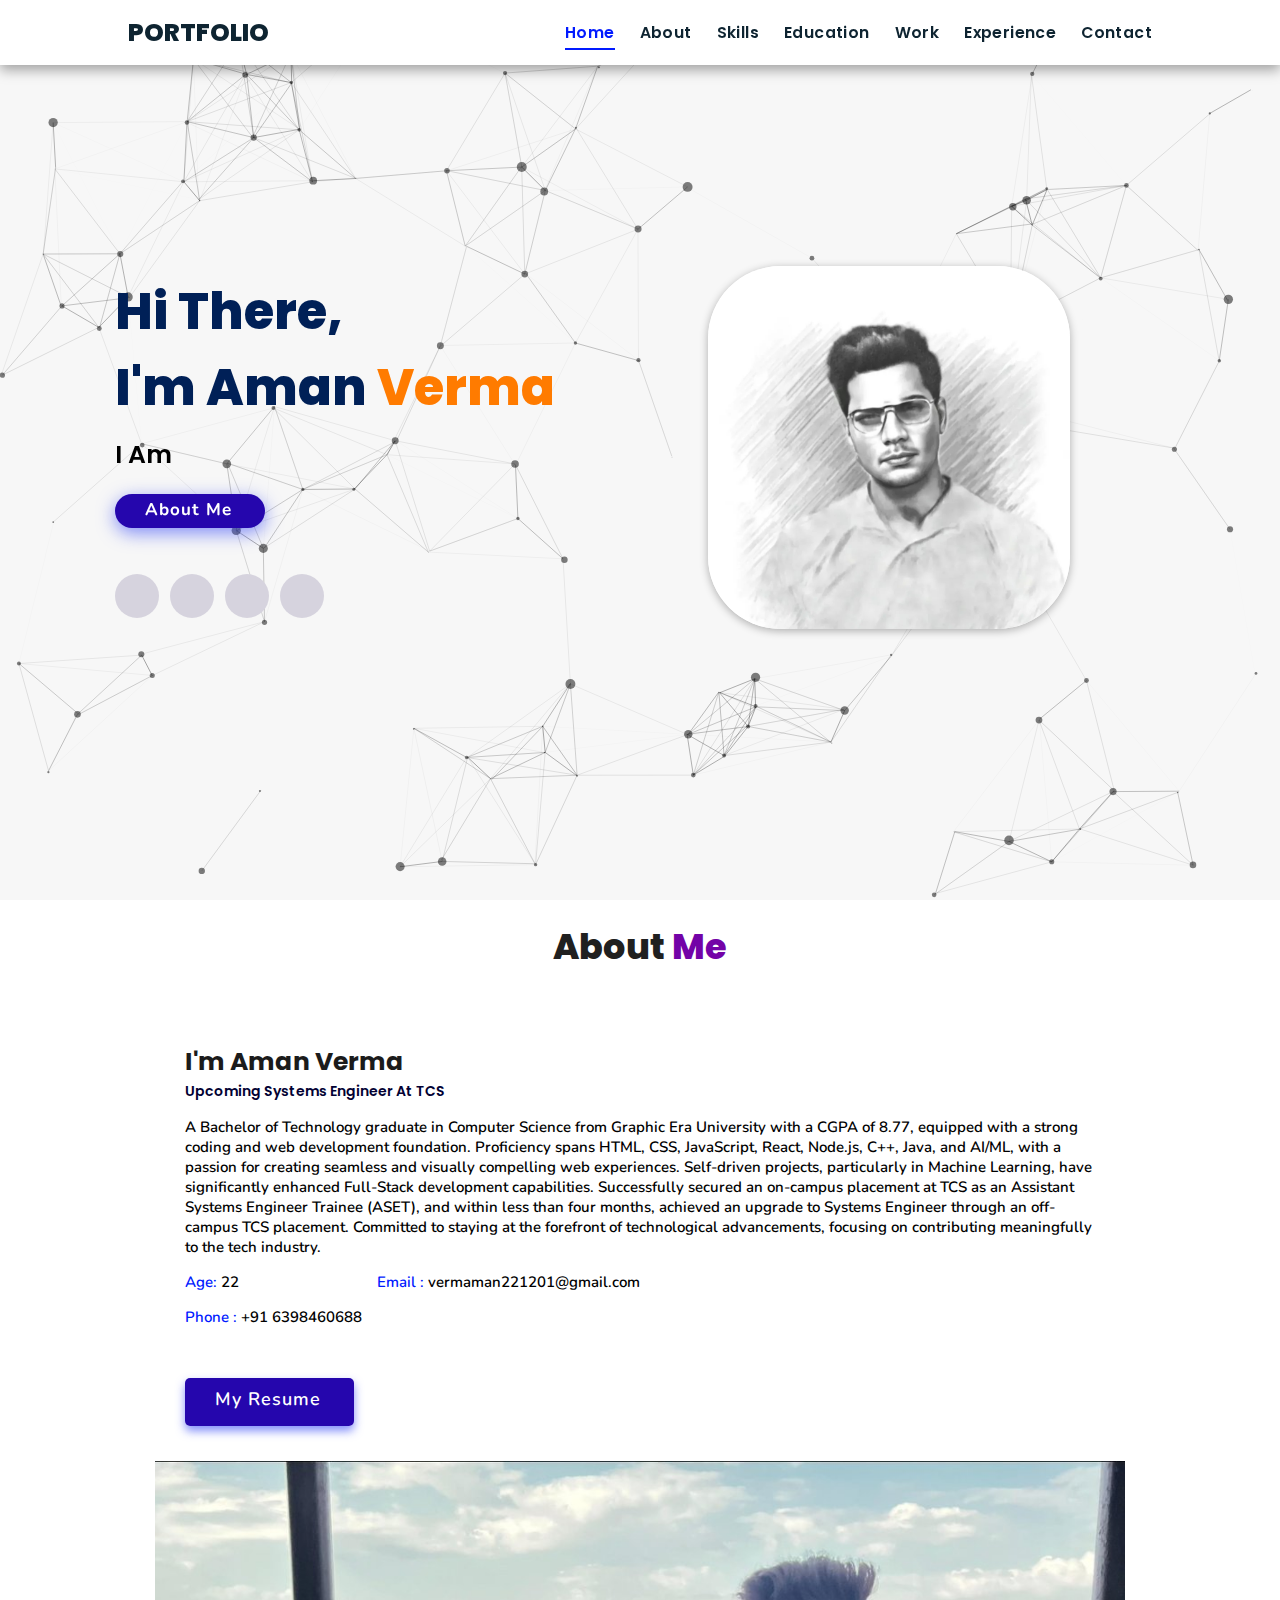
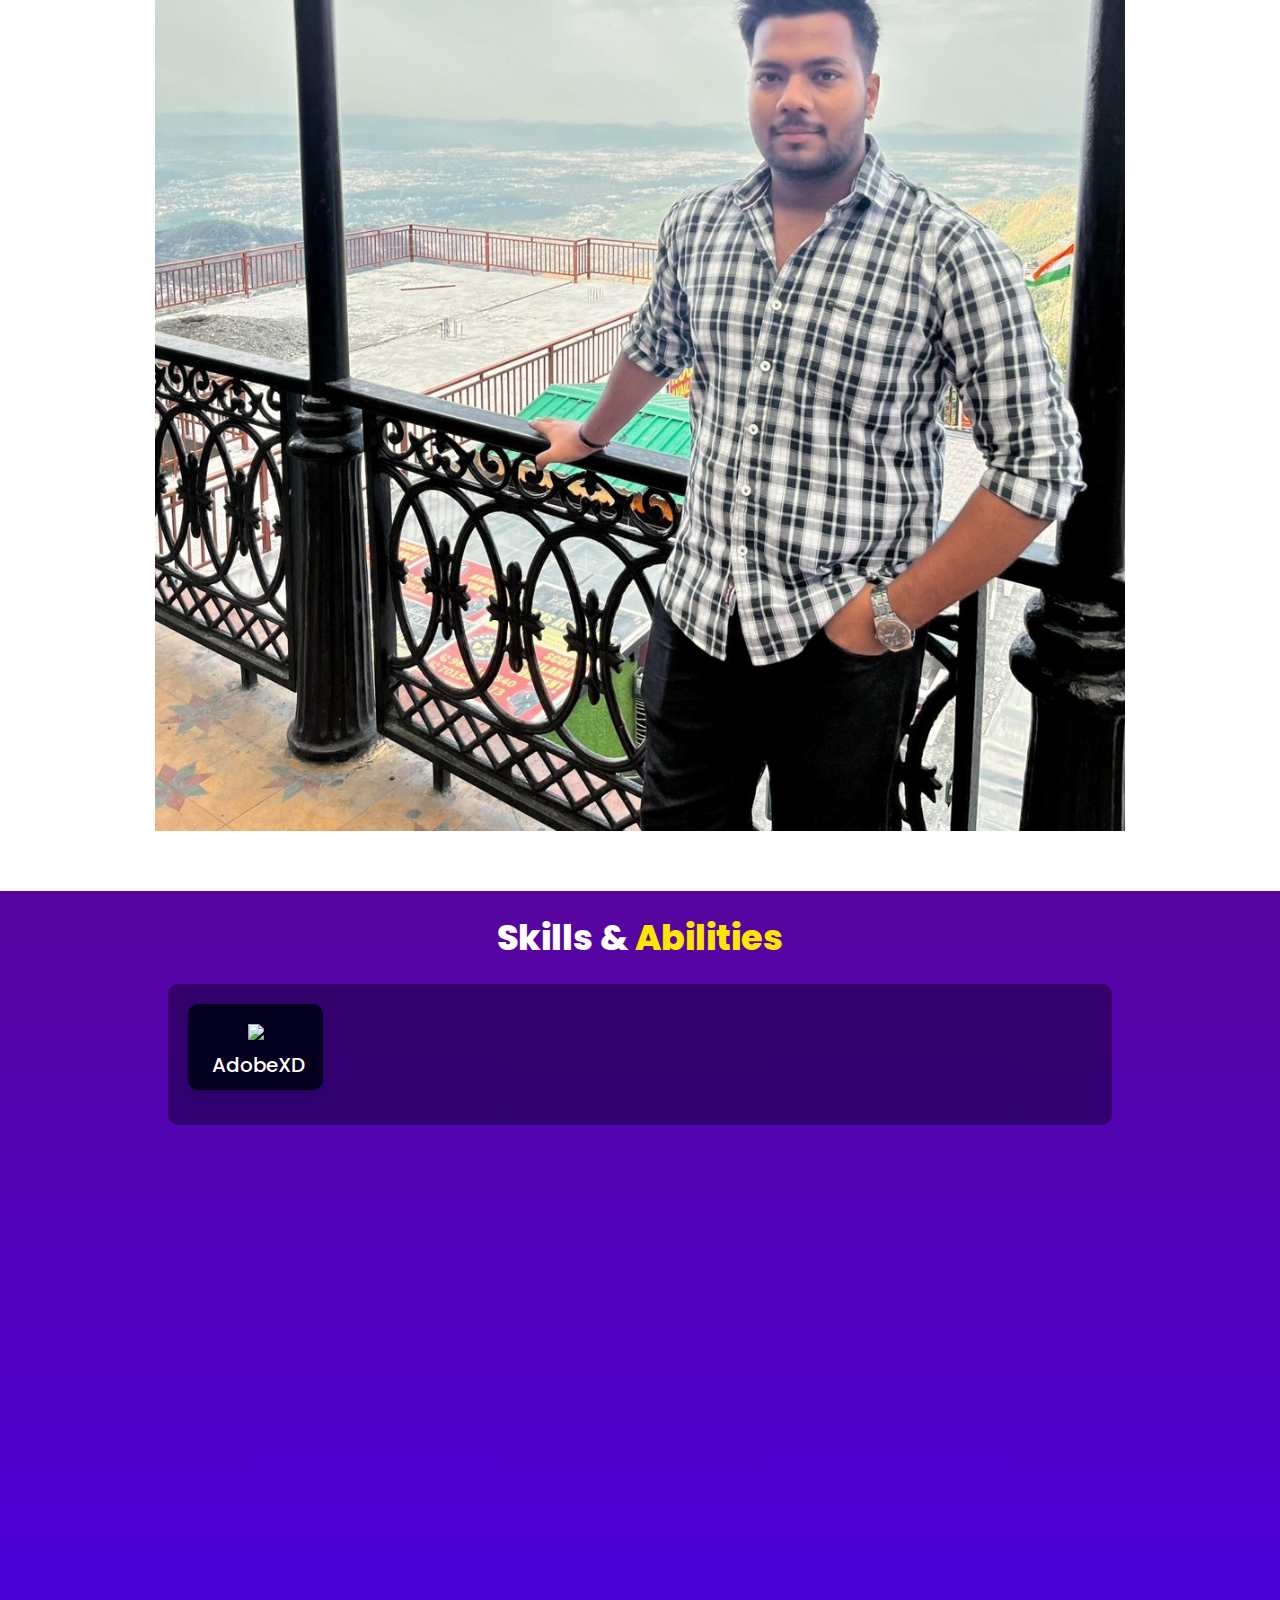
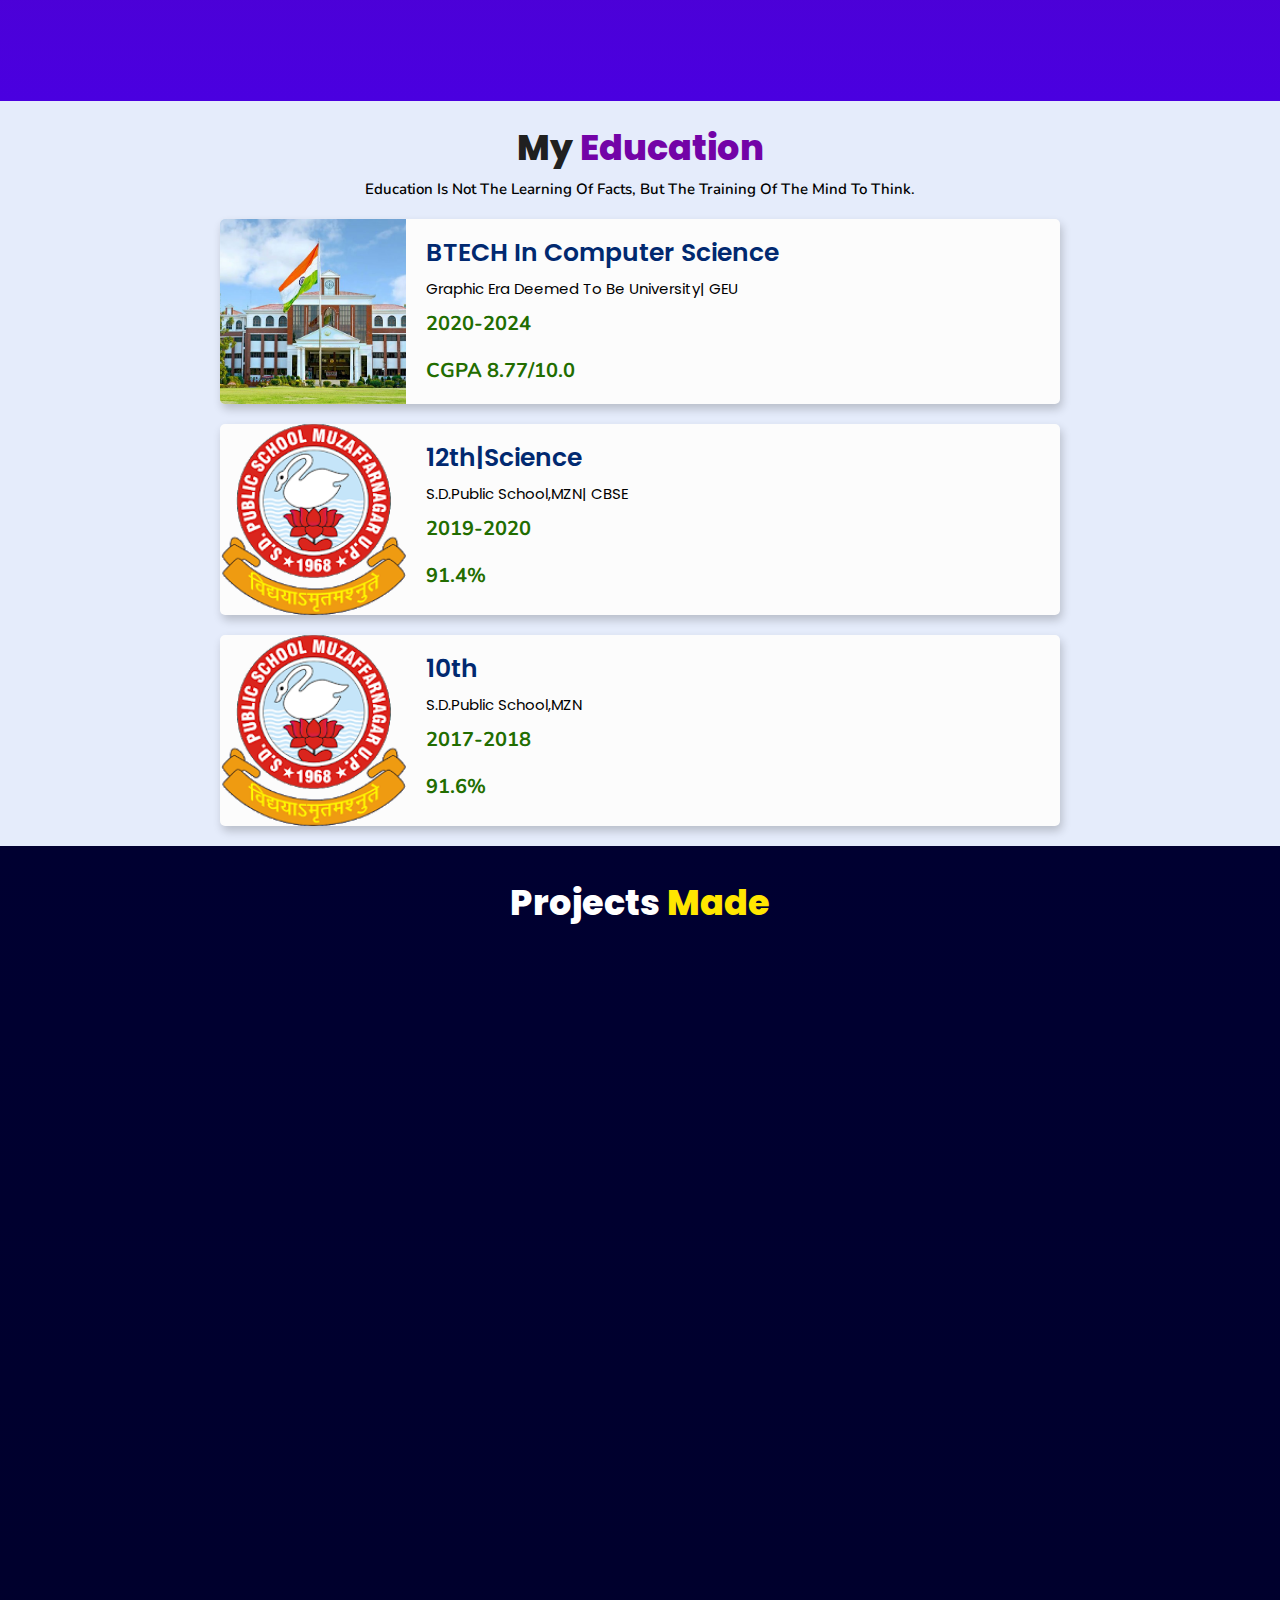
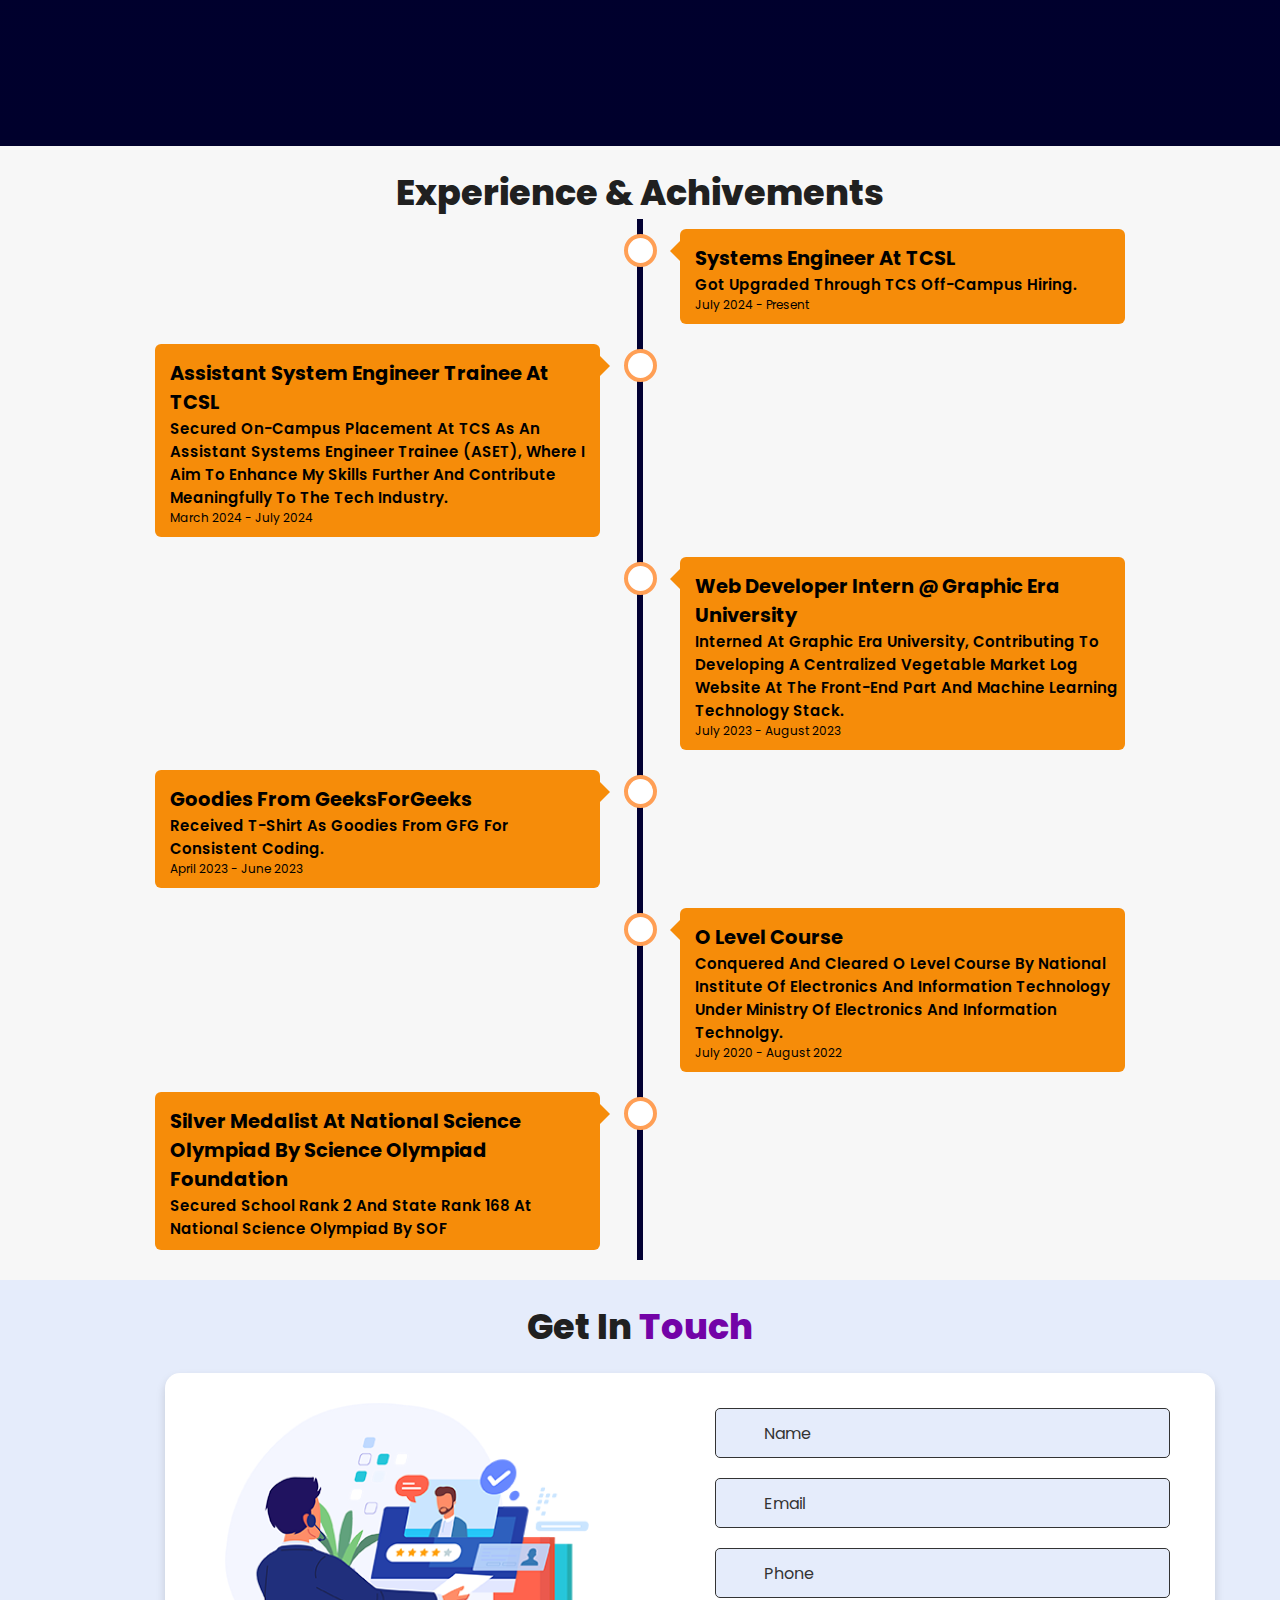
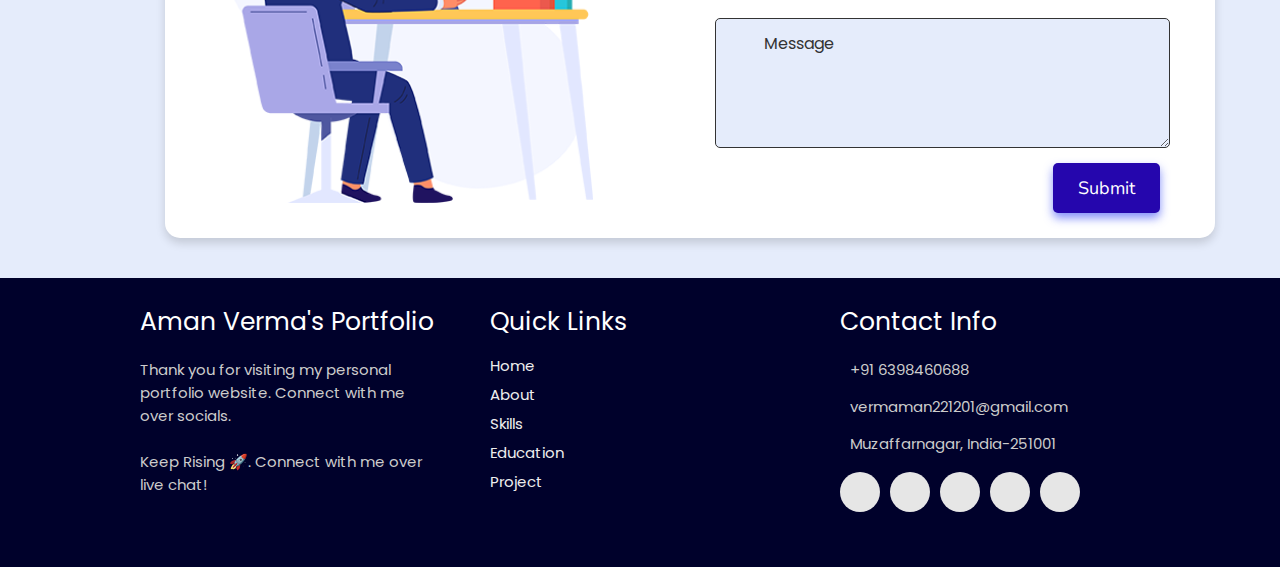
==== index.html @ c6207817 "first commit" ====
<!DOCTYPE html>
<html lang="en">
<head>
    <meta charset="UTF-8">
    <meta http-equiv="X-UA-Compatible" content="IE=edge">
    <meta name="viewport" content="width=device-width, initial-scale=1.0">
    <meta name="keywords" content="jigar sable, portfolio, jigar, full stack dev, personal portfolio lifecodes, portfolio design, portfolio website, personal portfolio" />
    <meta name="description" content="Welcome to Jigar's Portfolio. Full-Stack Web Developer and Android App Developer" />
    <!-- Custom CSS -->
    <link rel="stylesheet" href="./assets/css/style.css">
    <!-- Font Awesome -->
    <link rel="stylesheet" href="https://cdnjs.cloudflare.com/ajax/libs/font-awesome/5.15.3/css/all.min.css" integrity="sha512-iBBXm8fW90+nuLcSKlbmrPcLa0OT92xO1BIsZ+ywDWZCvqsWgccV3gFoRBv0z+8dLJgyAHIhR35VZc2oM/gI1w==" crossorigin="anonymous" referrerpolicy="no-referrer" />
    <!-- Favicon -->
    <link id='favicon' rel="shortcut icon" href="./assets/images/favicon.png" type="image/x-png">
    <title>Portfolio | Aman Verma</title>
</head>
<body oncontextmenu="return false">



<!-- navbar starts -->
<header>
  <a href="/" class="logo"><i class=""></i> PORTFOLIO</a>
        <div id="menu" class="fas fa-bars"></div>
        <nav class="navbar">
            <ul>
            <li><a class="active" href="#home">Home</a></li>
            <li><a href="#about">About</a></li>
            <li><a href="#skills">Skills</a></li>
            <li><a href="#education">Education</a></li>
            <li><a href="#Project">Work</a></li>
            <li><a href="#experience">Experience</a></li>
            <li><a href="#contact">Contact</a></li>
            </ul>
        </nav>
</header>
<!-- navbar ends -->


<!-- hero section starts -->
<section class="home" id="home">
    <div id="particles-js"></div>

    <div class="content">
    <h2>Hi There,<br/> I'm Aman <span>Verma</span></h2>
    <p>i am  <span class="typing-text"></span></p>
    <a href="#about" class="btn"><span>About Me</span>
      <i class="fas fa-arrow-circle-down"></i>
    </a>
    <div class="socials">
        <ul class="social-icons">
          <li><a class="linkedin" aria-label="LinkedIn" href="https://www.linkedin.com/in/aman-verma-17825523a/" target="_blank"><i class="fab fa-linkedin"></i></a></li> 
          <li><a class="github" aria-label="GitHub" href="https://github.com/AmanV221201" target="_blank"><i class="fab fa-github"></i></a></li>
         
          <li><a class="telegram" aria-label="Telegram" href="https://t.me/+916398460688" target="_blank"><i class="fab fa-telegram-plane"></i></a></li>
          <li><a class="instagram" aria-label="Instagram" href="https://www.instagram.com/amanverma8076/"><i class="fab fa-instagram" target="_blank"></i></a></li>
        
        </ul>
      </div>
    </div>
<div class="image">
    <img draggable="false" class="tilt" src="assets/images/403052161_1390320195192834_3886463109070967171_n.jpg" alt="">
</div>
</section>
<!-- hero section ends -->


<!-- about section starts -->
<!-- about section starts -->
<section class="about" id="about">
    <h2 class="heading"><i class="fas fa-user-alt"></i> About <span>Me</span></h2>
    
    <div class="row">
        <div class="content">
            <h3>I'm Aman Verma</h3>
            <span class="tag">Upcoming Systems Engineer at TCS</span>
            
            <p>A Bachelor of Technology graduate in Computer Science from Graphic Era University with a CGPA of 8.77, equipped with a strong coding and web development foundation. Proficiency spans HTML, CSS, JavaScript, React, Node.js, C++, Java, and AI/ML, with a passion for creating seamless and visually compelling web experiences. Self-driven projects, particularly in Machine Learning, have significantly enhanced Full-Stack development capabilities. Successfully secured an on-campus placement at TCS as an Assistant Systems Engineer Trainee (ASET), and within less than four months, achieved an upgrade to Systems Engineer through an off-campus TCS placement. Committed to staying at the forefront of technological advancements, focusing on contributing meaningfully to the tech industry.</p>
            
            <div class="box-container">
                <div class="box">
                    <p><span> age: </span> 22</p>
                    <p><span> phone : </span> +91 6398460688</p>
                </div>
                <div class="box">
                    <p><span> email : </span> vermaman221201@gmail.com</p>
                </div>
            </div>
            
            <div class="resumebtn">
                <a href="#" class="btn" onclick="resume()"><span> My Resume</span>
                    <i class="fas fa-chevron-right"></i>
                </a>
            </div>
        </div>
        
      <img draggable="false" class="tilt" src="assets/images/447951344_312601285232354_2157698462696629701_n.jpg" alt="" style="width: 100%; height: auto;">


<script>
  document.addEventListener('contextmenu', event => event.preventDefault());
</script>

    </div>
</section>
<!-- about section ends -->

<!-- about section ends -->

<!-- skills section starts -->
<section class="skills" id="skills">

    <h2 class="heading"><i class="fas fa-laptop-code"></i> Skills & <span>Abilities</span></h2>

    <div class="container">
          <div class="row" id="skillsContainer">

             <div class="bar">
              <div class="info">
                <img src="https://img.icons8.com/color/48/000000/adobe-xd.png"/> 
                <span>AdobeXD</span>
              </div>
            </div> 

      </div>
</div>
</section>
<!-- skills section ends -->


<!-- education section starts -->
<section class="education" id="education">

  <h1 class="heading"><i class="fas fa-graduation-cap"></i> My <span>Education</span></h1>

    <p class="qoute">Education is not the learning of facts, but the training of the mind to think.</p>

    <div class="box-container">

    <div class="box">
        <div class="image">
        <img draggable="false" src="./assets/images/educat/college.jpg" alt="">
        </div>
        <div class="content">
        <h3>BTECH in Computer Science</h3>
        <p>Graphic Era Deemed to be University| GEU</p>
        <h4>2020-2024</h4>
        <h4>CGPA 8.77/10.0</h4>
        </div>
    </div>

    <div class="box">
      <div class="image">
      <img draggable="false" src="./assets/images/school.png" alt="">
      </div>
      <div class="content">
      <h3>12th|Science</h3>
      <p>S.D.Public School,MZN| CBSE</p>
      <h4>2019-2020</h4>
      <h4>91.4%</h4>
      </div>
    </div>
    <div class="box">
      <div class="image">
      <img draggable="false" src="./assets/images/school.png" alt="">
      </div>
      <div class="content">
      <h3>10th</h3>
      <p>S.D.Public School,MZN</p>
      <h4>2017-2018</h4>
      <h4>91.6%</h4>
      </div>
    </div>

</div>
</section>
<!-- education section ends -->


<!-- work project section starts -->
<section class="Project" id="Project">

  <h2 class="heading"><i class="fas fa-laptop-code"></i> Projects <span>Made</span></h2>

  <div class="box-container">

    

</div>

<!-- <div class="viewall">
  <a href="/projects" class="btn"><span>View All</span>
    <i class="fas fa-arrow-right"></i>
</a>
</div> -->

</section>
<!-- work project section ends -->
<!----Experience Section starts-->
<section class="experience" id="experience">

  <h2 class="heading"><i class="fas fa-briefcase"></i> Experience & Achivements</h2>
  

  <div class="timeline">
<div class="container right">
        <div class="content">
          <div class="tag">
            <h2>Systems Engineer at TCSL</h2>
          </div>
          <div class="desc">
              <h3>Got Upgraded through TCS Off-campus hiring.
              </h3><p>July 2024 - Present</p>
          </div>
        </div>
      </div>
    

   <div class="container left">
        <div class="content">
          <div class="tag">
            <h2>Assistant System Engineer Trainee at TCSL</h2>
          </div>
          <div class="desc">
              <h3>Secured on-campus placement at TCS as an Assistant Systems Engineer Trainee (ASET), where I aim to enhance my skills further and contribute meaningfully to the tech industry.
              </h3><p>March 2024 - July 2024</p>
          </div>
        </div>
      </div>
      <div class="container right">
        <div class="content">
          <div class="tag">
            <h2>Web Developer Intern @ Graphic Era University</h2>
          </div>
          <div class="desc">
              <h3>Interned at Graphic Era University, contributing to developing a Centralized Vegetable Market Log
                website at the Front-end part and Machine Learning Technology stack.</h3>
              <p>July 2023 - August 2023</p>
          </div>
        </div>
      </div>
      <div class="container left">
        <div class="content">
          <div class="tag">
            <h2>Goodies from GeeksForGeeks</h2>
          </div>
          <div class="desc">
              <h3> Received T-shirt as goodies from GFG for consistent coding.
              </h3><p>April 2023 - June 2023</p>
          </div>
        </div>
      </div>
  <div class="container right">
        <div class="content">
          <div class="tag">
            <h2>O Level Course</h2>
          </div>
          <div class="desc">
              <h3>Conquered and cleared O Level course by National Institute of Electronics and Information Technology under Ministry of Electronics and information Technolgy.</h3>
              <p>July 2020 - August 2022</p>
          </div>
        </div>
      </div>
       <div class="container left">
        <div class="content">
          <div class="tag">
            <h2>Silver Medalist at National Science Olympiad by Science Olympiad Foundation</h2>
          </div>
          <div class="desc">
              <h3>Secured school rank 2 and state rank 168 at National Science Olympiad by SOF</h3>
          </div>
        </div>
      </div>
</div>
</section>
<!----------------Experience Section Ends------------>


<!-- contact section starts -->
<section class="contact" id="contact">
  
  <h2 class="heading"><i class="fas fa-headset"></i> Get in <span>Touch</span></h2>

  <div class="container">
    <div class="content">
      <div class="image-box">
        <img draggable="false" src="./assets/images/contact1.png" alt="">
      </div>
    <form id="contact-form" onsubmit="sendEmail();reset();return false;">
      
      <div class="form-group">
        <div class="field">
          <input type="text" name="name"id="name" placeholder="Name" required>
          <i class='fas fa-user'></i>
        </div>
        <div class="field">
          <input type="text" name="email" id="email" placeholder="Email" required>
          <i class='fas fa-envelope'></i>
        </div>
        <div class="field">
          <input type="text" name="phone"id="phone" placeholder="Phone">
          <i class='fas fa-phone-alt'></i>
        </div>
        <div class="message">
        <textarea placeholder="Message"id="message" name="message" required></textarea>
        <i class="fas fa-comment-dots"></i>
        </div>
        </div>
      <div class="button-area">
        <button type="submit">
          Submit <i class="fa fa-paper-plane"></i></button>
      </div>
    </form>
  </div>
  </div>
</section>
<!-- contact section ends -->


<!-- footer section starts -->
<section class="footer">

  <div class="box-container">

      <div class="box">
          <h3>Aman Verma's Portfolio</h3>
          <p>Thank you for visiting my personal portfolio website. Connect with me over socials. <br/> <br/> Keep Rising 🚀. Connect with me over live chat!</p>
      </div>

      <div class="box">
          <h3>quick links</h3>
          <a href="#home"><i class="fas fa-chevron-circle-right"></i> home</a>
          <a href="#about"><i class="fas fa-chevron-circle-right"></i> about</a>
          <a href="#skills"><i class="fas fa-chevron-circle-right"></i> skills</a>
          <a href="#education"><i class="fas fa-chevron-circle-right"></i> education</a>
          <a href="#Project"><i class="fas fa-chevron-circle-right"></i> Project</a>
          
      </div>

      <div class="box">
          <h3>contact info</h3>
          <p> <i class="fas fa-phone"></i>+91 6398460688</p>
          <p> <i class="fas fa-envelope"></i>vermaman221201@gmail.com</p>
          <p> <i class="fas fa-map-marked-alt"></i>Muzaffarnagar, India-251001</p>
          <div class="share">

              <a href="https://www.linkedin.com/in/aman-verma-17825523a/" class="fab fa-linkedin" aria-label="LinkedIn" target="_blank"></a>
              <a href="https://github.com/AmanV221201" class="fab fa-github" aria-label="GitHub" target="_blank"></a>
              <a href="mailto:vermaman221201@gmailcom" class="fas fa-envelope" aria-label="Mail" target="_blank"></a>
              <a href="https://www.instagram.com/amanverma8076/" class="fab fa-instagram" aria-label="instagram" target="_blank"></a>
              <a href="https://t.me/+916398460688" class="fab fa-telegram-plane" aria-label="Telegram" target="_blank"></a>
          </div>
      </div>
  </div>

 

</section>
<!-- footer section ends -->


<!-- scroll top btn -->
<a href="#home" aria-label="ScrollTop" class="fas fa-angle-up" id="scroll-top"></a>
<!-- scroll back to top -->


<!-- ==== ALL MAJOR JAVASCRIPT CDNS STARTS ==== -->
<!-- jquery cdn -->
<script src="https://cdnjs.cloudflare.com/ajax/libs/jquery/3.6.0/jquery.min.js" integrity="sha512-894YE6QWD5I59HgZOGReFYm4dnWc1Qt5NtvYSaNcOP+u1T9qYdvdihz0PPSiiqn/+/3e7Jo4EaG7TubfWGUrMQ==" crossorigin="anonymous" referrerpolicy="no-referrer"></script>

<!-- typed.js cdn -->
<script src="https://cdnjs.cloudflare.com/ajax/libs/typed.js/2.0.5/typed.min.js" integrity="sha512-1KbKusm/hAtkX5FScVR5G36wodIMnVd/aP04af06iyQTkD17szAMGNmxfNH+tEuFp3Og/P5G32L1qEC47CZbUQ==" crossorigin="anonymous" referrerpolicy="no-referrer"></script>

<!-- particle.js links -->
<script src="./assets/js/particles.min.js"></script>
<script src="./assets/js/app.js"></script>

<!-- vanilla tilt.js links -->
<script src="https://cdnjs.cloudflare.com/ajax/libs/vanilla-tilt/1.7.0/vanilla-tilt.min.js" integrity="sha512-SttpKhJqONuBVxbRcuH0wezjuX+BoFoli0yPsnrAADcHsQMW8rkR84ItFHGIkPvhnlRnE2FaifDOUw+EltbuHg==" crossorigin="anonymous" referrerpolicy="no-referrer"></script>

<!-- scroll reveal anim -->
<script src="https://unpkg.com/scrollreveal"></script>

<script
      type="text/javascript"
      src="https://cdn.jsdelivr.net/npm/emailjs-com@3/dist/email.min.js"
    ></script>

<!-- ==== ALL MAJOR JAVASCRIPT CDNS ENDS ==== -->

<script src="./assets/js/script.js"></script>
<script src="/assets/js/link.js"></script>
<script src="https://smtpjs.com/v3/smtp.js"></script>
<script>
 function sendEmail() {
    Email.send({
        
        From: document.getElementById("email").value,
        Subject: "New Contact form Enquiry",
        Body: "Name:" + document.getElementById("name").value + "<br> Email:" + document.getElementById("email").value + "<br> Phone:" + document.getElementById("phone").value + "<br> Message:" + document.getElementById("message").value
    }).then(
        message => alert("Email sent successfully: " + message)
    ).catch(
        error => alert("An error occurred: " + error)
    );
}

</script>

</body>
</html>
---- assets/css/style.css ----
@import url("https://fonts.googleapis.com/css2?family=Poppins:wght@400;600;700&display=swap");
@import url("https://fonts.googleapis.com/css2?family=Nunito:ital,wght@0,300;0,400;0,600;0,700;1,300;1,400&display=swap");

* {
  margin: 0;
  padding: 0;
  box-sizing: border-box;
  text-decoration: none;
  outline: none;
  border: none;
  text-transform: capitalize;
  transition: all 0.2s linear;
}
html {
  font-size: 62.5%;
  overflow-x: hidden;
  scroll-behavior: smooth;
}
body {
  background: #f7f7f7;
  font-family: "Poppins", sans-serif;
}

*::selection {
  background: #2b3dda;
  color: #fff;
}

html {
  font-size: 62.5%;
  overflow-x: hidden;
}
html::-webkit-scrollbar {
  width: 0.8rem;
}
html::-webkit-scrollbar-track {
  background: rgb(235, 202, 245);
}
html::-webkit-scrollbar-thumb {
  background: #420177;
}

/* pre loader start */
.loader-container {
  position: fixed;
  top: 0;
  left: 0;
  z-index: 10000;
  background: #e6eff1;
  display: flex;
  align-items: center;
  justify-content: center;
  height: 100%;
  width: 100%;
}
.loader-container.fade-out {
  top: -120%;
}
/* pre loader end */

/* navbar starts */
header {
  position: fixed;
  top: 0;
  left: 0;
  right: 0;
  z-index: 1000;
  display: flex;
  align-items: center;
  justify-content: space-between;
  padding: 1.7rem 10%;
  height: 6.5rem;
  background-color: #fff;
  box-shadow: rgba(0, 0, 0, 0.35) 0px 5px 12px;
}
section {
  min-height: 100vh;
  padding: 2rem 9%;
}
.heading {
  font-size: 3.5rem;
  color: rgb(32, 32, 32);
  font-weight: 800;
  text-align: center;
}
.heading span {
  color: rgb(115, 3, 167);
}
header .logo {
  font-size: 2.5rem;
  font-weight: 800;
  text-decoration: none;
  color: #0e2431;
}
header .logo i {
  font-size: 2.2rem;
}
header .logo:hover {
  color: #3391ee;
}
header .navbar ul {
  list-style: none;
  display: flex;
  justify-content: center;
  align-items: center;
}
header .navbar li {
  margin-left: 2.5rem;
}
header .navbar ul li a {
  font-size: 1.57rem;
  color: #0e2431;
  font-weight: 600;
  text-decoration: none;
  letter-spacing: 0.04rem;
  transition: 0.2s;
}
header .navbar ul li a.active,
header .navbar ul li a:hover {
  color: #011aff;
  border-bottom: 0.2rem solid #011aff;
  padding: 0.5rem 0;
}
/* navbar ends */

/* hamburger icon starts*/
#menu {
  font-size: 3rem;
  cursor: pointer;
  color: rgb(24, 2, 63);
  display: none;
}
@media (max-width: 768px) {
  #menu {
    display: block;
  }
  header .navbar {
    position: fixed;
    top: 6.5rem;
    right: -120%;
    width: 75%;
    height: 100%;
    text-align: left;
    align-items: flex-start;
    background-color: #0e0f31;
  }
  header .navbar ul {
    flex-flow: column;
    padding: 1rem;
  }
  header .navbar ul li {
    text-align: center;
    width: 100%;
    margin: 1rem 0;
    border-radius: 0.5rem;
    width: 26rem;
  }
  header .navbar ul li a {
    display: block;
    padding: 1rem;
    text-align: left;
    color: #fff;
    font-size: 2rem;
  }
  header .navbar ul li a.active,
  header .navbar ul li a:hover {
    padding: 1rem;
    color: #fff;
    border-radius: 0.5rem;
    border-bottom: 0.5rem solid #011aff;
  }
  .fa-times {
    transform: rotate(180deg);
  }
  header .navbar.nav-toggle {
    right: 0;
  }
}
/* hamburger icon ends */

/* hero section starts*/
.home {
  position: relative;
  display: flex;
  flex-wrap: wrap;
  gap: 1.5rem;
  min-height: 100vh;
  align-items: center;
}
.home #particles-js {
  position: absolute;
  top: 0;
  left: 0;
  height: 100%;
  width: 100%;
}
.home::before {
  content: "";
  position: absolute;
  top: 0;
  left: 0;
  height: 100%;
  width: 100%;
}
.home .content {
  flex: 1 1 40rem;
  padding-top: 1rem;
  z-index: 1;
}
.home .image {
  flex: 1 1 40rem;
  z-index: 1;
}
.home .image img {
  width: 70%;
  margin-left: 6rem;
  border-radius: 20%;
  box-shadow: 0 2px 8px rgba(0, 0, 0, 0.3);
  cursor: pointer;
}
.home .image img:hover {
  box-shadow: 0 5px 15px rgba(0, 0, 0, 0.5);
}
.home .content h2 {
  font-size: 5rem;
  font-weight: 800;
  color: #002057;
}
.home .content h2 span {
  font-size: 5rem;
  font-weight: 800;
  color: #ff7b00;
}
.home .content p {
  font-size: 2.5rem;
  color: #000;
  font-weight: 600;
  padding: 1rem 0;
}
.home .content p span {
  font-size: 2.5rem;
  color: rgb(148, 8, 8);
  font-weight: 600;
  padding: 1rem 0;
}
.home .btn {
  margin-top: 1rem;
  position: absolute;
  line-height: 0;
  padding: 1.6rem 3rem;
  border-radius: 4em;
  transition: 0.5s;
  color: #fff;
  background: #2506ad;
  box-shadow: 0px 5px 18px rgba(48, 68, 247, 0.6);
  font-family: "Nunito", sans-serif;
}
.home .btn span {
  font-weight: 700;
  font-size: 1.7rem;
  letter-spacing: 0.1rem;
}
.home .btn i {
  margin-left: 0.3rem;
  font-size: 1.5rem;
  transition: 0.3s;
}
.home .btn:hover {
  background: #1a047e;
}
.home .btn:hover i {
  transform: translateX(5px);
}
/* social icons start */
.socials {
  position: relative;
  margin-top: 9rem;
}
.socials .social-icons {
  padding-left: 0;
  margin-bottom: 0;
  list-style: none;
}
.socials .social-icons li {
  display: inline-block;
  margin-bottom: 14px;
}
.social-icons a {
  font-size: 2rem;
  display: inline-block;
  line-height: 44px;
  color: #020246;
  background-color: #d6d3de;
  width: 44px;
  height: 44px;
  text-align: center;
  margin-right: 8px;
  border-radius: 100%;
  -webkit-transition: all 0.2s linear;
  -o-transition: all 0.2s linear;
  transition: all 0.2s linear;
}
.social-icons a:active,
.social-icons a:focus,
.social-icons a:hover {
  color: #fff;
  background-color: #0685da;
}
.social-icons a.github:hover {
  background-color: #0e0e0e;
}
.social-icons a.twitter:hover {
  background-color: #00aced;
}
.social-icons a.linkedin:hover {
  background-color: #007bb6;
}
.social-icons a.dev:hover {
  background-color: #070707;
}
.social-icons a.instagram:hover {
  background-color: #170687;
}
/* social icons end */

/* hero media queries starts*/
@media (max-width: 450px) {
  .home .btn {
    margin: 4rem 0;
  }
  .socials {
    margin-top: 12rem;
  }
  .home .image img {
    margin-top: -12rem;
  }
  .home .content p {
    font-size: 2.2rem;
  }
  .home .content p span {
    font-size: 2.2rem;
  }
}
/* hero media queries ends*/
/* hero section end */

/* about section starts */
.about {
  background: rgb(255, 255, 255);
}
.about .row {
  display: flex;
  flex-direction: row;
  gap: 2rem;
  flex-wrap: wrap;
  padding: 4rem;
}
.about .row .image {
  text-align: center;
  flex: 1 1 35rem;
}
.about .row .image img {
  margin: 4rem;
  width: 30rem;
  height: auto;
  border-radius: 5%;
  box-shadow: 0 5px 10px rgba(0, 0, 0, 0.6);
  mix-blend-mode: luminosity;
  transition: 0.3s;
  cursor: pointer;
}
.about .row .image img:hover {
  mix-blend-mode: normal;
}
.about .row .content {
  flex: 1 1 45rem;
  padding: 3rem;
}
.about .row .content h3 {
  color: rgb(27, 27, 27);
  font-size: 2.5rem;
}
.about .row .content .tag {
  font-size: 1.4rem;
  color: #020133;
  font-weight: 600;
  margin-top: 1rem;
}
.about .row .content p {
  font-size: 1.5rem;
  margin-top: 1.5rem;
  font-family: "Nunito";
  font-weight: 600;
  text-transform: none;
}
.about .row .content .box-container {
  display: flex;
  flex-wrap: wrap;
  gap: 1.5rem;
  font-family: "Nunito";
  font-weight: 600;
}
.about .row .content .box-container .box p {
  text-transform: none;
}
.about .row .content .box-container .box p span {
  color: #011aff;
}
.resumebtn {
  margin-top: 6rem;
}
.resumebtn .btn {
  padding: 1.7rem 3rem;
  border-radius: 0.5em;
  transition: 0.3s;
  color: #fff;
  background: #2506ad;
  box-shadow: 0px 5px 10px rgba(48, 68, 247, 0.6);
  font-family: "Nunito", sans-serif;
}
.resumebtn .btn span {
  font-weight: 600;
  font-size: 1.8rem;
  letter-spacing: 0.1rem;
}
.resumebtn .btn i {
  margin-left: 0.3rem;
  font-size: 1.2rem;
  transition: 0.3s;
}
.resumebtn .btn:hover {
  background: #1a047e;
}
.resumebtn .btn:hover i {
  transform: translateX(5px);
}
/* about media queries starts*/
@media screen and (max-width: 600px) {
  .about .row .image {
    margin-top: 2rem;
  }
  .about .row .image img {
    margin: 0 auto;
    width: 80%;
    mix-blend-mode: normal;
  }
  .about .row {
    padding: 0.5rem;
    margin-bottom: 7rem;
  }
  .about .row .content {
    padding: 1rem;
  }
  .about .row .content .box-container {
    gap: 0;
  }
}
/* about media queries ends*/
/* about section ends */

/* skills section starts */
.skills {
  min-height: 90vh;
  background: linear-gradient(to bottom, #57059e, #4a00e0);
}
.skills h2 {
  color: #fff;
}
.skills .heading span {
  color: rgb(255, 230, 0);
}
.skills .container {
  background: rgba(0, 0, 22, 0.4);
  color: #fff;
  border-radius: 1rem;
  padding: 2rem;
  width: 90%;
  margin: auto;
  margin-top: 2rem;
}
.skills .container .row {
  display: grid;
  grid-template-columns: repeat(6, 1fr);
  flex-wrap: wrap;
  gap: 1.8rem;
}
.skills .container .bar {
  margin-bottom: 15px;
  padding: 10px;
  border-radius: 1rem;
  box-shadow: 0 4px 10px rgba(0, 0, 0, 0.2);
  background: rgba(0, 0, 22, 0.9);
  transition: 0.2s;
}
.skills .container .bar:hover {
  box-shadow: 0 8px 10px rgba(0, 2, 68, 0.8) !important;
  background-color: rgba(0, 0, 0, 0.9) !important;
}
.skills .container .bar .info {
  display: flex;
  flex-direction: column;
  align-items: center;
  gap: 1rem;
  margin-top: 1rem;
}
.skills .container .bar .info i {
  font-size: 4rem;
}
.skills .container .bar .info span {
  font-size: 2rem;
  font-weight: 500;
  font-family: "Poppins";
  margin-left: 0.5rem;
}
/* skills media queries starts*/
@media screen and (max-width: 600px) {
  .skills .container {
    padding: 0;
    margin: 0;
  }
  .skills .container .row {
    grid-template-columns: repeat(2, 1fr);
    margin: 1rem;
    padding: 2rem 0.2rem 2rem 0.2rem;
    gap: 1rem;
  }
  .skills .container {
    margin-top: 5px;
    width: 100%;
  }
}
/* skills media queries ends*/
/* skills section ends */

/* education section starts */
.education {
  background: #e5ecfb;
  min-height: 80vh;
}
.education .qoute {
  font-size: 1.5rem;
  text-align: center;
  font-family: "Nunito", sans-serif;
  font-weight: 600;
  margin-top: 0.5rem;
}
.education .box-container {
  display: flex;
  flex-wrap: wrap;
  justify-content: center;
  align-items: center;
  flex-direction: column;
}
.education .box-container .box {
  display: flex;
  flex-direction: row;
  width: 80%;
  border-radius: 0.5rem;
  box-shadow: 0.2rem 0.5rem 1rem rgba(0, 0, 0, 0.2);
  text-align: center;
  position: relative;
  margin-top: 2rem;
  overflow: hidden;
  transition: 0.3s;
  background: rgb(252, 252, 252);
}
.education .box-container .box:hover {
  transform: scale(1.03);
  box-shadow: 1rem 0.5rem 1.2rem rgba(0, 0, 0, 0.3);
}
.education .box-container .box .image {
  flex: 1 1 20rem;
  width: 100%;
}
.education .box-container .box img {
  object-fit: cover;
  position: relative;
  width: 100%;
  height: 100%;
}
.education .box-container .box .content {
  position: relative;
  display: flex;
  flex-direction: column;
  padding: 1rem;
  flex-wrap: wrap;
  flex: 1 1 70rem;
}
.education .box-container .box .content h3 {
  font-size: 2.5rem;
  color: #012970;
  padding: 0.5rem 0;
  font-weight: 600;
  text-align: left;
  margin-left: 1rem;
}
.education .box-container .box .content p {
  font-size: 1.5rem;
  margin-left: 1rem;
  text-align: left;
}
.education h4 {
  font-size: 2rem;
  color: rgb(34, 109, 0);
  text-align: left;
  margin: 1rem;
  font-family: "Nunito", sans-serif;
  font-weight: 700;
}

/* education media queries starts*/
@media screen and (max-width: 600px) {
  .education .box-container .box {
    flex-direction: column;
    width: 100%;
  }
  .education .box-container .box .image {
    width: 100%;
    height: 25rem;
  }
  .education .box-container .box img {
    width: 100%;
  }
  .education .box-container .box .content {
    position: relative;
    display: flex;
    flex-direction: column;
    padding: 1rem;
    flex-wrap: wrap;
    flex: 0;
  }
  .education .btns {
    margin-top: 2rem;
    margin-left: 1rem;
    margin-right: 1rem;
    flex-wrap: wrap;
  }
}
/* education media queries ends*/
/* education section ends */

/* work section starts */
.Project {
  /* background: #010124; */
  background: linear-gradient(to bottom, #000031, #00002c);
}
.Project h2 {
  color: #fff;
  padding: 1rem;
}
.Project .heading span {
  color: rgb(255, 230, 0);
}
.Project .box-container {
  display: flex;
  flex-wrap: wrap;
  gap: 1.5rem;
  margin: 2rem;
}
.Project .box-container .box {
  flex: 1 1 30rem;
  border-radius: 0.5rem;
  box-shadow: 0 0.5rem 1rem rgba(0, 0, 0, 0.1);
  position: relative;
  overflow: hidden;
  height: 30rem;
}
.Project .box-container .box img {
  height: 100%;
  width: 100%;
  object-fit: cover;
}
.Project .box-container .box .content {
  height: 100%;
  width: 100%;
  position: absolute;
  top: 85%;
  left: 0;
  background: rgba(255, 255, 255, 0.9);
  display: flex;
  flex-direction: column;
}
.Project .box-container .box .content .tag {
  display: flex;
  flex-direction: row;
  justify-content: space-between;
  align-items: center;
  height: 4.5rem;
  width: 100%;
  padding-left: 1rem;
  background: #ffd900;
}
.Project .box-container .box .content .tag h3 {
  font-size: 2rem;
}
.Project .box-container .box:hover .content {
  top: 25%;
}
.Project .desc {
  margin: 2rem;
  display: flex;
  flex-direction: column;
  justify-content: center;
}
.Project .desc p {
  font-size: 1.5rem;
}
.Project .desc .btns {
  display: flex;
  justify-content: space-between;
  width: 100%;
  margin-top: 2rem;
}
.Project .desc .btns .btn {
  line-height: 0;
  display: inline;
  padding: 1.5rem 2.5rem;
  border-radius: 0.5rem;
  font-size: 1.5rem;
  color: #fff;
  background: rgb(12, 12, 12);
  margin-right: 2rem;
}
.Project .desc .btns .btn:hover {
  background: #310ae0f5;
}
.Project .viewall {
  display: flex;
  justify-content: center;
}
.Project .viewall .btn {
  position: relative;
  line-height: 0;
  padding: 1.6rem 3rem;
  border-radius: 0.5em;
  transition: 0.5s;
  color: rgb(255, 255, 255);
  font-weight: 700;
  border: 2px solid #fff;
  box-shadow: 0px 5px 10px rgba(65, 84, 241, 0.4);
  text-align: center;
}
.Project .viewall .btn span {
  font-weight: 600;
  font-size: 1.7rem;
  font-family: "Nunito", sans-serif;
}
.Project .viewall .btn i {
  margin-left: 0.3rem;
  font-size: 1.5rem;
  transition: 0.3s;
}
.Project .viewall .btn:hover {
  background: #fff;
  color: #000;
}
.Project .viewall .btn:hover i {
  transform: translateX(5px);
}
/* work section ends */


/* experience media queries ends */
/* experience section ends */

/* contact section starts */
.contact {
  background: #e5ecfb;
  min-height: 60vh;
}
.contact .container {
  max-width: 1050px;
  width: 100%;
  background: #fff;
  border-radius: 1.5rem;
  margin: 2rem 5rem;
  box-shadow: 0 5px 10px rgba(0, 0, 0, 0.15);
}
.contact .container .content {
  display: flex;
  align-items: center;
  justify-content: space-between;
  padding: 2.5rem 2rem;
}
.contact .content .image-box {
  max-width: 60%;
  margin-left: 4rem;
}
.contact .content .image-box img {
  width: 100%;
  height: 40rem;
  position: relative;
}
.contact .content form {
  width: 45%;
  margin-right: 3.5rem;
}
form .form-group {
  display: flex;
  flex-direction: column;
  justify-content: center;
}
.form-group .field {
  height: 50px;
  display: flex;
  position: relative;
  margin: 1rem;
  width: 100%;
}
form i {
  position: absolute;
  top: 50%;
  left: 18px;
  color: rgb(51, 51, 51);
  font-size: 17px;
  pointer-events: none;
  transform: translateY(-50%);
}
form .field input,
form .message textarea {
  width: 100%;
  height: 100%;
  outline: none;
  padding: 0 16px 0 48px;
  font-size: 16px;
  font-family: "Poppins", sans-serif;
  border-radius: 5px;
  border: 1px solid rgb(51, 51, 51);
  background: #e5ecfb;
}
.field input::placeholder,
.message textarea::placeholder {
  color: rgb(51, 51, 51);
}
.field input:focus,
.message textarea:focus {
  padding-left: 47px;
  border: 2px solid rgb(115, 3, 167);
}
.field input:focus ~ i,
.message textarea:focus ~ i {
  color: rgb(115, 3, 167);
}
form .message {
  position: relative;
  margin: 1rem;
  width: 100%;
}
form .message i {
  top: 25px;
  font-size: 20px;
  left: 15px;
}
form .message textarea {
  min-height: 130px;
  max-height: 230px;
  max-width: 100%;
  min-width: 100%;
  padding: 12px 20px 0 48px;
}
form .message textarea::-webkit-scrollbar {
  width: 0px;
}
form .button-area {
  display: flex;
  float: right;
  flex-direction: row-reverse;
}
.button-area button {
  color: #fff;
  border: none;
  outline: none;
  font-size: 1.8rem;
  cursor: pointer;
  border-radius: 5px;
  padding: 13px 25px;
  background: #2506ad;
  box-shadow: 0px 5px 10px rgba(48, 68, 247, 0.6);
  transition: 0.3s ease;
  font-family: "Nunito", sans-serif;
}
.button-area button:hover {
  background: #421cecf5;
}
.button-area span {
  font-size: 17px;
  padding: 1rem;
  display: none;
}
.button-area button i {
  position: relative;
  top: 6px;
  left: 2px;
  font-size: 1.5rem;
  transition: 0.3s;
  color: #fff;
}
.button-area button:hover i {
  left: 8px;
}
/* contact section media queries starts */
@media (max-width: 900px) {
  .contact {
    min-height: 70vh;
  }
  .contact .container {
    margin: 3rem 0 2rem 0;
  }
  .contact .container .content {
    padding: 18px 12px;
  }
  .contact .content .image-box {
    display: none;
  }
  .contact .content form {
    width: 100%;
    margin-right: 2rem;
  }
}
/* contact section media queries ends */
/* contact section ends */
/* experience section starts */
.experience .timeline {
  position: relative;
  max-width: 1200px;
  margin: 0 auto;
}
.experience .timeline::after {
  content: "";
  position: absolute;
  width: 6px;
  background: #020133;
  top: 0;
  bottom: 0;
  left: 50%;
  margin-left: -3px;
  z-index: -2;
}
.experience .container {
  padding: 10px 40px;
  position: relative;
  background-color: inherit;
  width: 50%;
}
/*circles on timeline*/
.experience .container::after {
  content: "\f0b1";
  position: absolute;
  width: 25px;
  height: 25px;
  right: -17px;
  background-color: rgb(255, 255, 255);
  border: 4px solid #ff9f55;
  top: 15px;
  border-radius: 50%;
  z-index: 100;
  font-size: 1.89rem;
  text-align: center;
  font-weight: 600;
  color: #02094b;
  font-family: "Font Awesome\ 5 Free";
}
.experience .left {
  left: 0;
}
.experience .right {
  left: 50%;
}
/* arrows pointing right */
.experience .left::before {
  content: " ";
  height: 0;
  position: absolute;
  top: 22px;
  width: 0;
  z-index: 1;
  right: 30px;
  border: medium solid #f68c09;
  border-width: 10px 0 10px 10px;
  border-color: transparent transparent transparent #f68c09;
}
/* arrows pointing left  */
.experience .right::before {
  content: " ";
  height: 0;
  position: absolute;
  top: 22px;
  width: 0;
  z-index: 1;
  left: 30px;
  border: medium solid #f68c09;
  border-width: 10px 10px 10px 0;
  border-color: transparent #f68c09 transparent transparent;
}
.experience .right::after {
  left: -16px;
}
.experience .content {
  background-color: #f68c09;
  position: relative;
  border-radius: 6px;
}
.experience .content .tag {
  font-size: 1.3rem;
  padding-top: 1.5rem;
  padding-left: 1.5rem;
}
.experience .content .desc {
  margin-left: 1.5rem;
  padding-bottom: 1rem;
}
.experience .content .desc h3 {
  font-size: 1.5rem;
  font-weight: 600;
}
.experience .content .desc p {
  font-size: 1.2rem;
}
/* view all button */
.morebtn {
  display: flex;
  justify-content: center;
}
.morebtn .btn {
  position: relative;
  line-height: 0;
  padding: 1.6rem 3rem;
  border-radius: 0.5em;
  transition: 0.5s;
  color: #fff;
  background: #2506ad;
  box-shadow: 0px 5px 10px rgba(48, 68, 247, 0.6);
  text-align: center;
}
.morebtn .btn span {
  font-weight: 600;
  font-size: 1.7rem;
  font-family: "Nunito", sans-serif;
}
.morebtn .btn i {
  margin-left: 0.3rem;
  font-size: 1.5rem;
  transition: 0.3s;
}
.morebtn .btn:hover {
  background: #1a047e;
}
.morebtn .btn:hover i {
  transform: translateX(5px);
}

/* Media queries - Responsive timeline on screens less than 600px wide */
@media screen and (max-width: 600px) {
  .experience {
    min-height: 80vh;
  }
  .experience .timeline {
    margin-top: 2rem;
  }
  .experience .timeline::after {
    left: 31px;
  }
  .experience .container {
    width: 100%;
    padding-left: 8rem;
    padding-right: 2rem;
  }
  .experience .container::after {
    font-size: 2.2rem;
  }
  .experience .container::before {
    left: 61px;
    border: medium solid #f68c09;
    border-width: 10px 10px 10px 0;
    border-color: transparent #f68c09 transparent transparent;
  }
  .experience .left::after {
    left: 15px;
  }
  .experience .right::after {
    left: 15px;
  }
  .experience .right {
    left: 0%;
  }
  .morebtn {
    margin-top: 3rem;
  }
}
/* experience media queries ends */
/*experence section ends*/

/* footer section starts */
.footer {
  min-height: auto;
  padding-top: 0;
  background: rgb(0, 1, 43);
}
.footer .box-container {
  display: flex;
  justify-content: center;
  flex-wrap: wrap;
}
.footer .box-container .box {
  flex: 1 1 25rem;
  margin: 2.5rem;
}
.footer .box-container .box h3 {
  font-size: 2.5rem;
  color: #fff;
  padding-bottom: 1rem;
  font-weight: normal;
}
.footer .box-container .box p {
  font-size: 1.5rem;
  color: #ccc;
  padding: 0.7rem 0;
  text-transform: none;
}
.footer .box-container .box p i {
  padding-right: 1rem;
  color: #ffae00;
}
.footer .box-container .box a {
  font-size: 1.5rem;
  color: rgb(238, 238, 238);
  padding: 0.3rem 0;
  display: block;
}
.footer .box-container .box a:hover {
  color: #ffae00;
}
.footer .box-container .box .share {
  display: flex;
  flex-wrap: wrap;
  padding: 1rem 0;
}
.footer .box-container .box .share a {
  height: 4rem;
  width: 4rem;
  padding: 1rem;
  text-align: center;
  border-radius: 5rem;
  font-size: 1.7rem;
  margin-right: 1rem;
  transition: 0.2s;
  background: rgb(230, 230, 230);
  color: #02094b;
  border: none;
}
.footer .box-container .box .share a:hover {
  background: transparent;
  transform: scale(0.98);
  border: 0.1rem solid rgb(180, 178, 178);
  color: #ffae00;
}
.footer .credit {
  padding: 1rem 0 0 0;
  text-align: center;
  font-size: 1.5rem;
  font-family: "Nunito", sans-serif;
  font-weight: 600;
  color: #fff;
  border-top: 0.1rem solid #fff3;
}
.footer .credit a {
  color: #ffae00;
}
.footer .fa {
  color: #e90606;
  margin: 0 0.3rem;
  font-size: 1.5rem;
  animation: pound 0.35s infinite alternate;
}
@-webkit-keyframes pound {
  to {
    transform: scale(1.1);
  }
}
@keyframes pound {
  to {
    transform: scale(1.1);
  }
}
@media (max-width: 450px) {
  .footer .box-container .box {
    margin: 1.5rem;
  }
  .footer .box-container .box p {
    padding: 0.7rem;
  }
  .footer .box-container .box .share a {
    padding: 1.2rem;
  }
}
/* footer section ends */

/* common media queries starts*/
@media (max-width: 450px) {
  html {
    font-size: 55%;
  }
  body {
    padding-right: 0;
  }
  section {
    padding: 2rem;
  }
}
/* common media queries ends*/

/* scroll top starts */
#scroll-top {
  position: fixed;
  top: -140%;
  right: 2rem;
  padding: 1rem 1.5rem;
  font-size: 2rem;
  background: #ffae00;
  color: rgb(13, 0, 44);
  border-radius: 50%;
  transition: 1s linear;
  z-index: 1000;
}
#scroll-top.active {
  top: calc(100% - 12rem);
}
     @media (max-width: 600px) {
            .video-container {
                width: 100%;
                padding-bottom: 75%; /* 4:3 Aspect Ratio */
            }
        }
        @media (min-width: 601px) {
            .video-container {
                width: 560px;
                height: 315px;
                padding-bottom: 0;
            }
        }
/* scroll top ends */
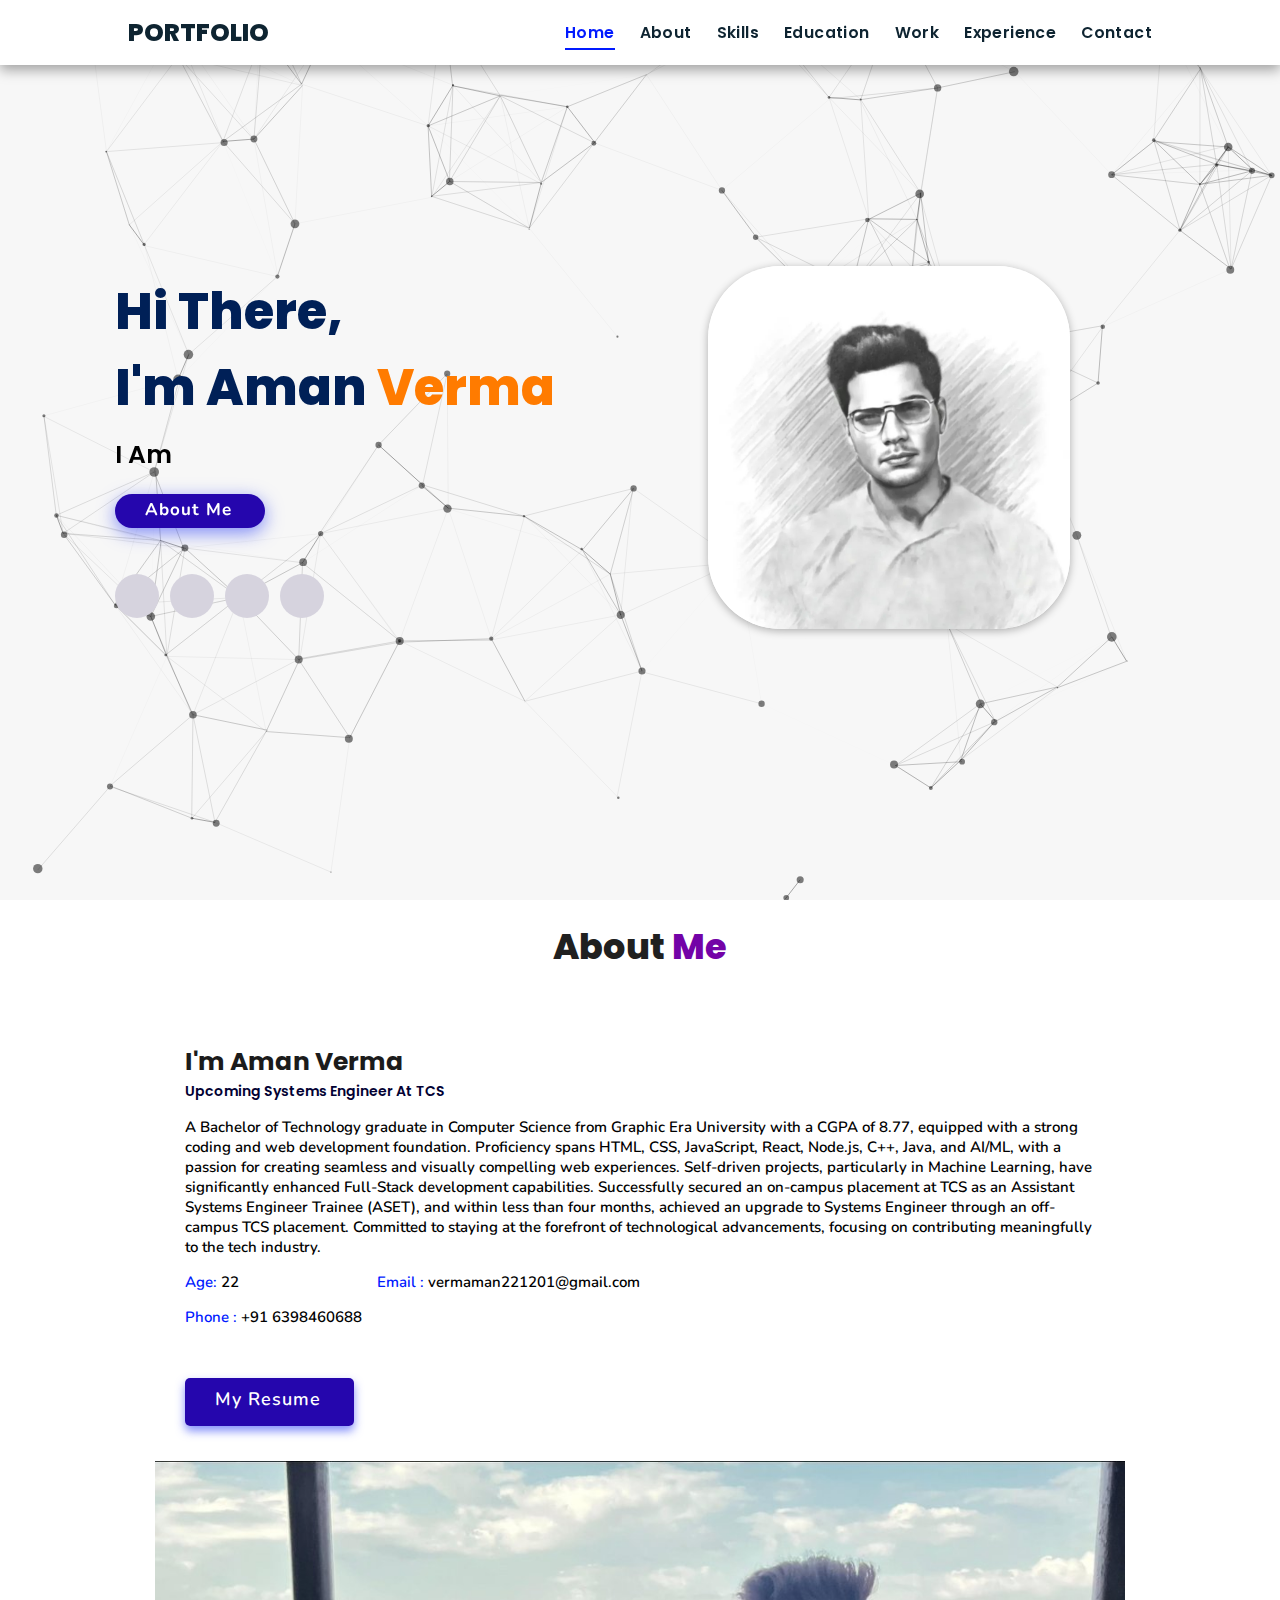
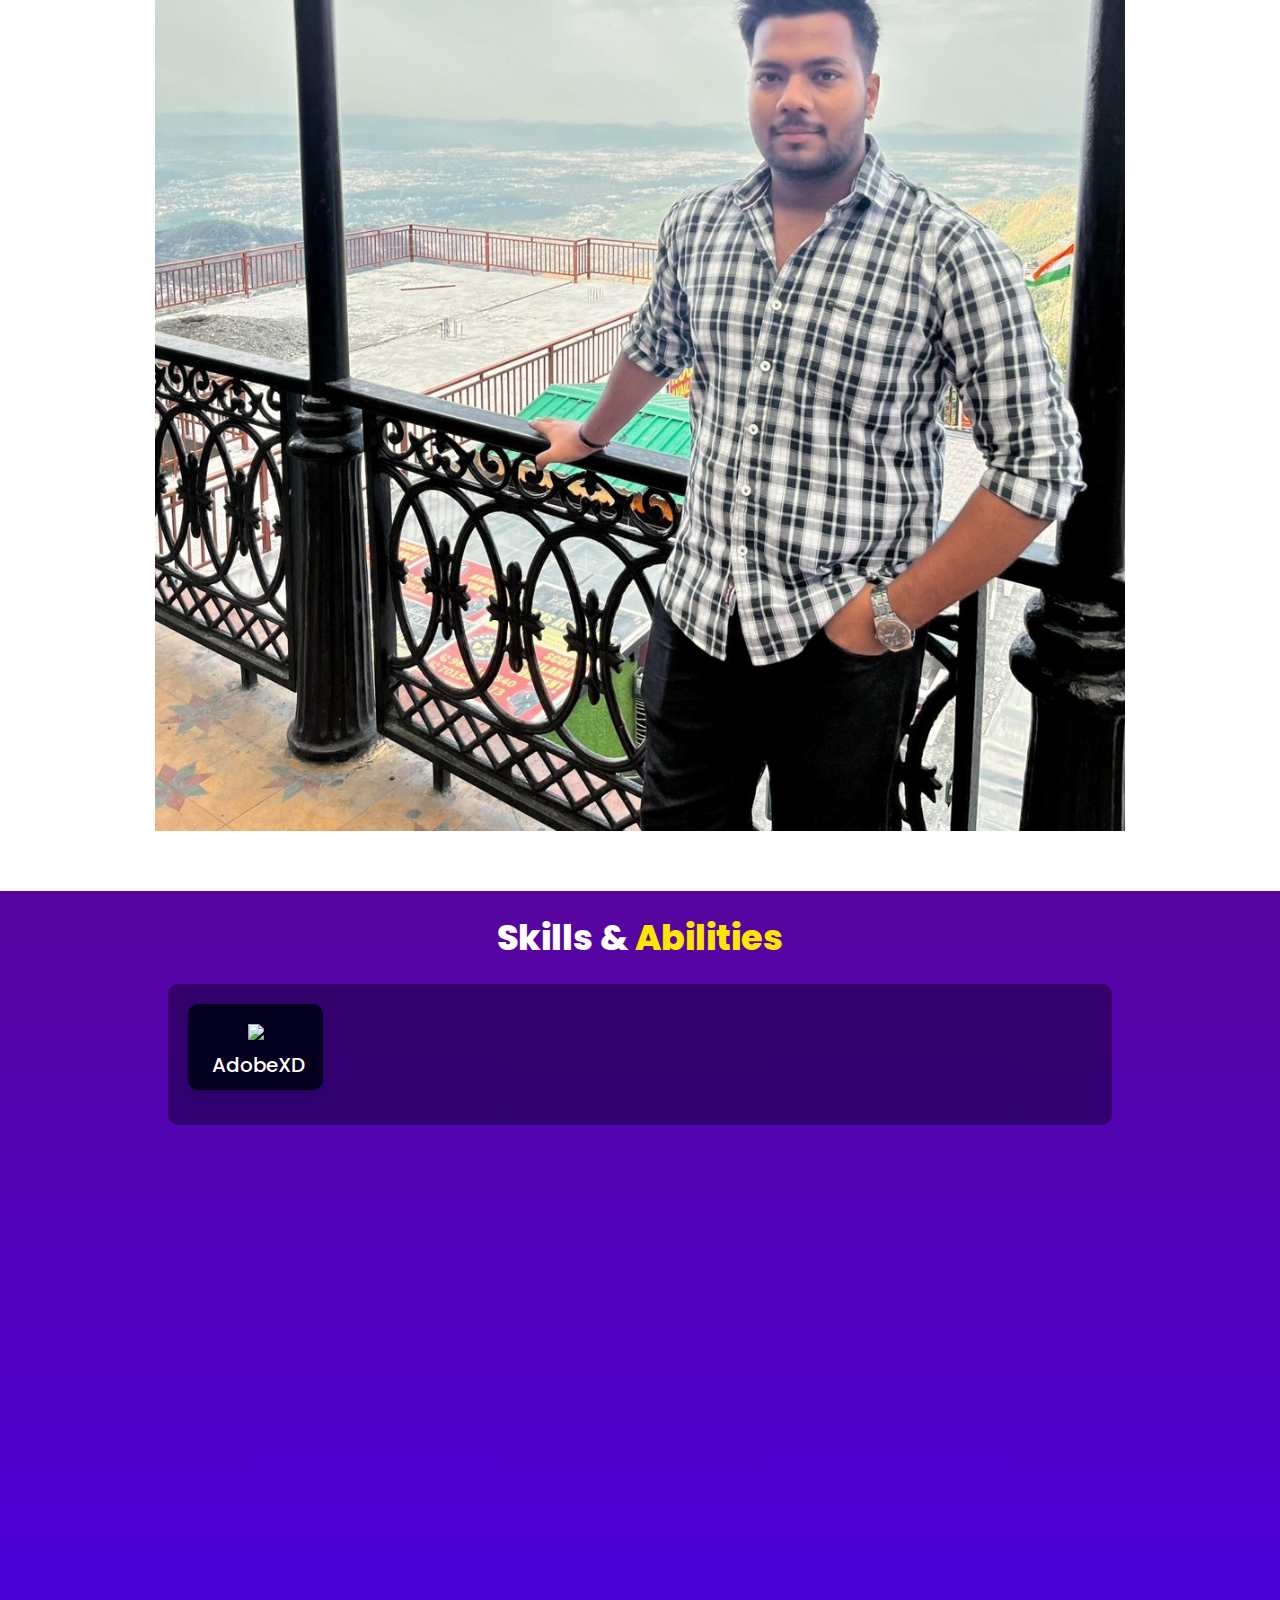
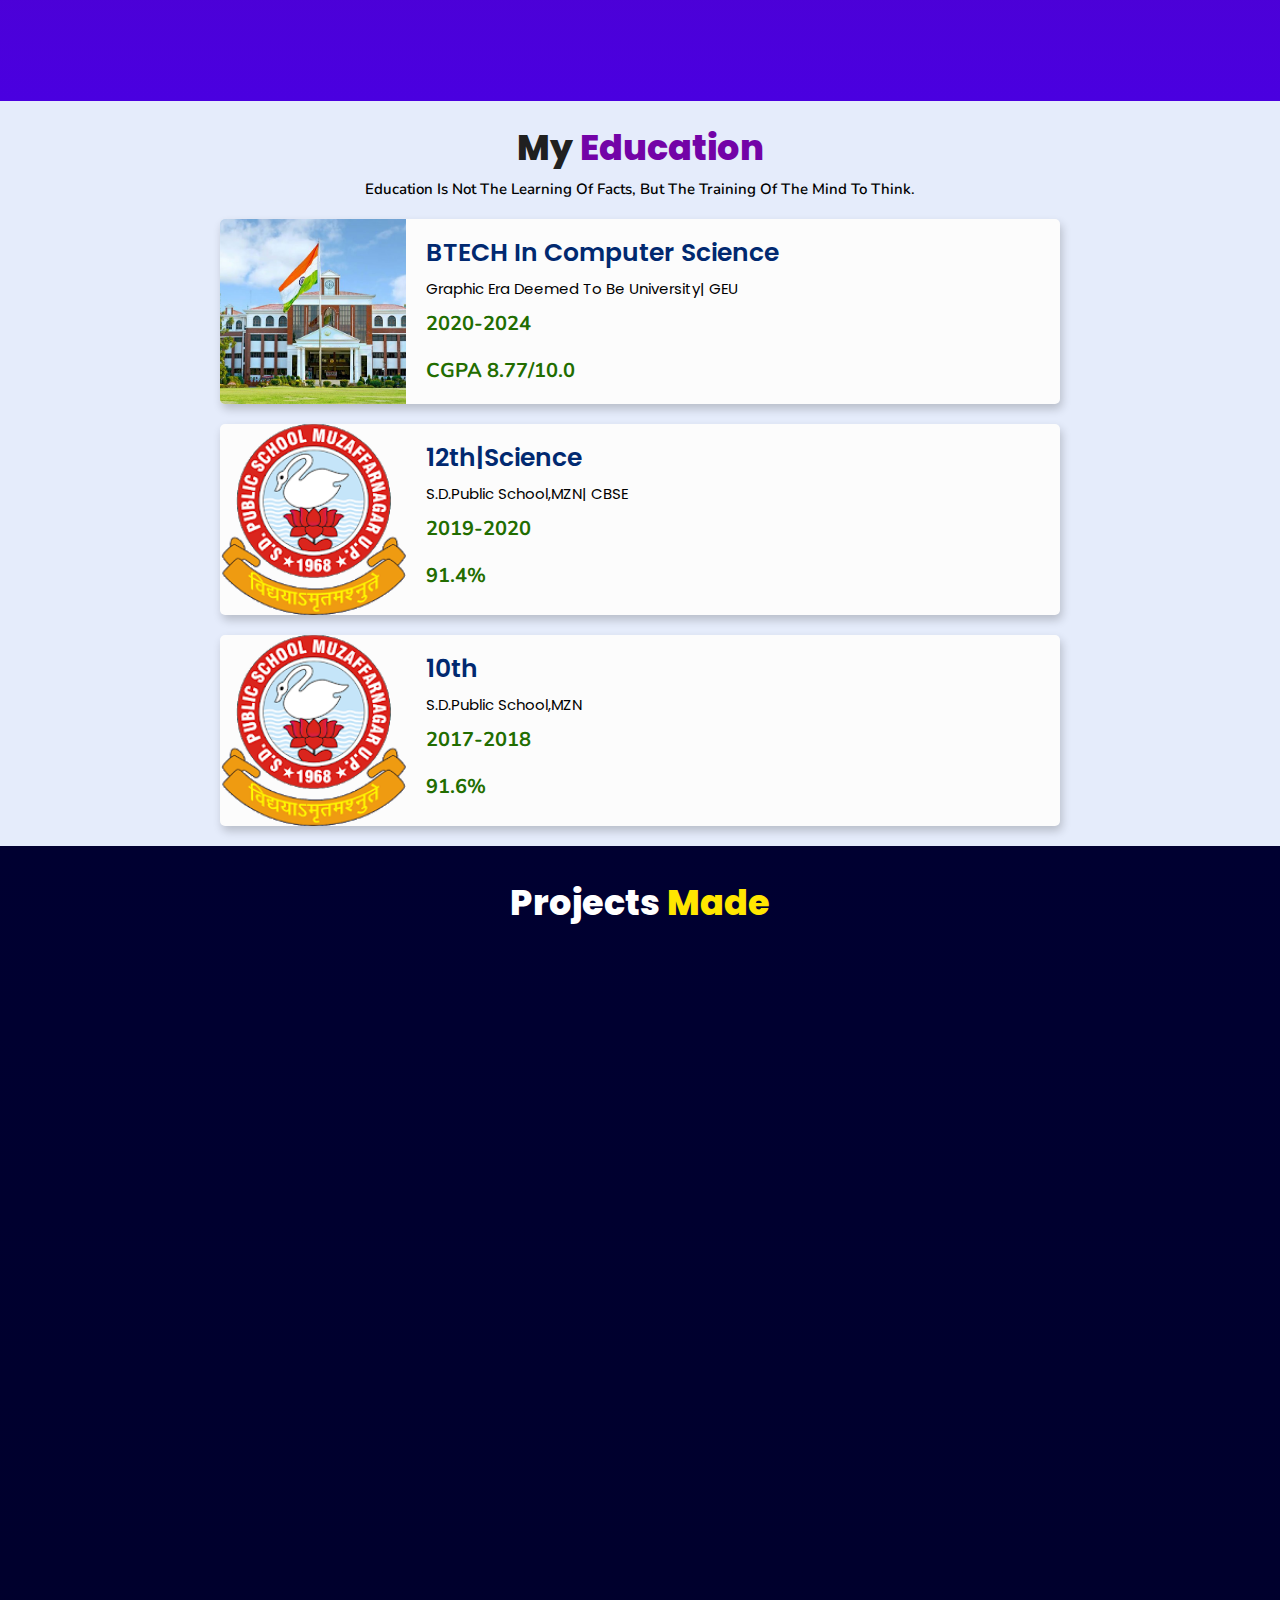
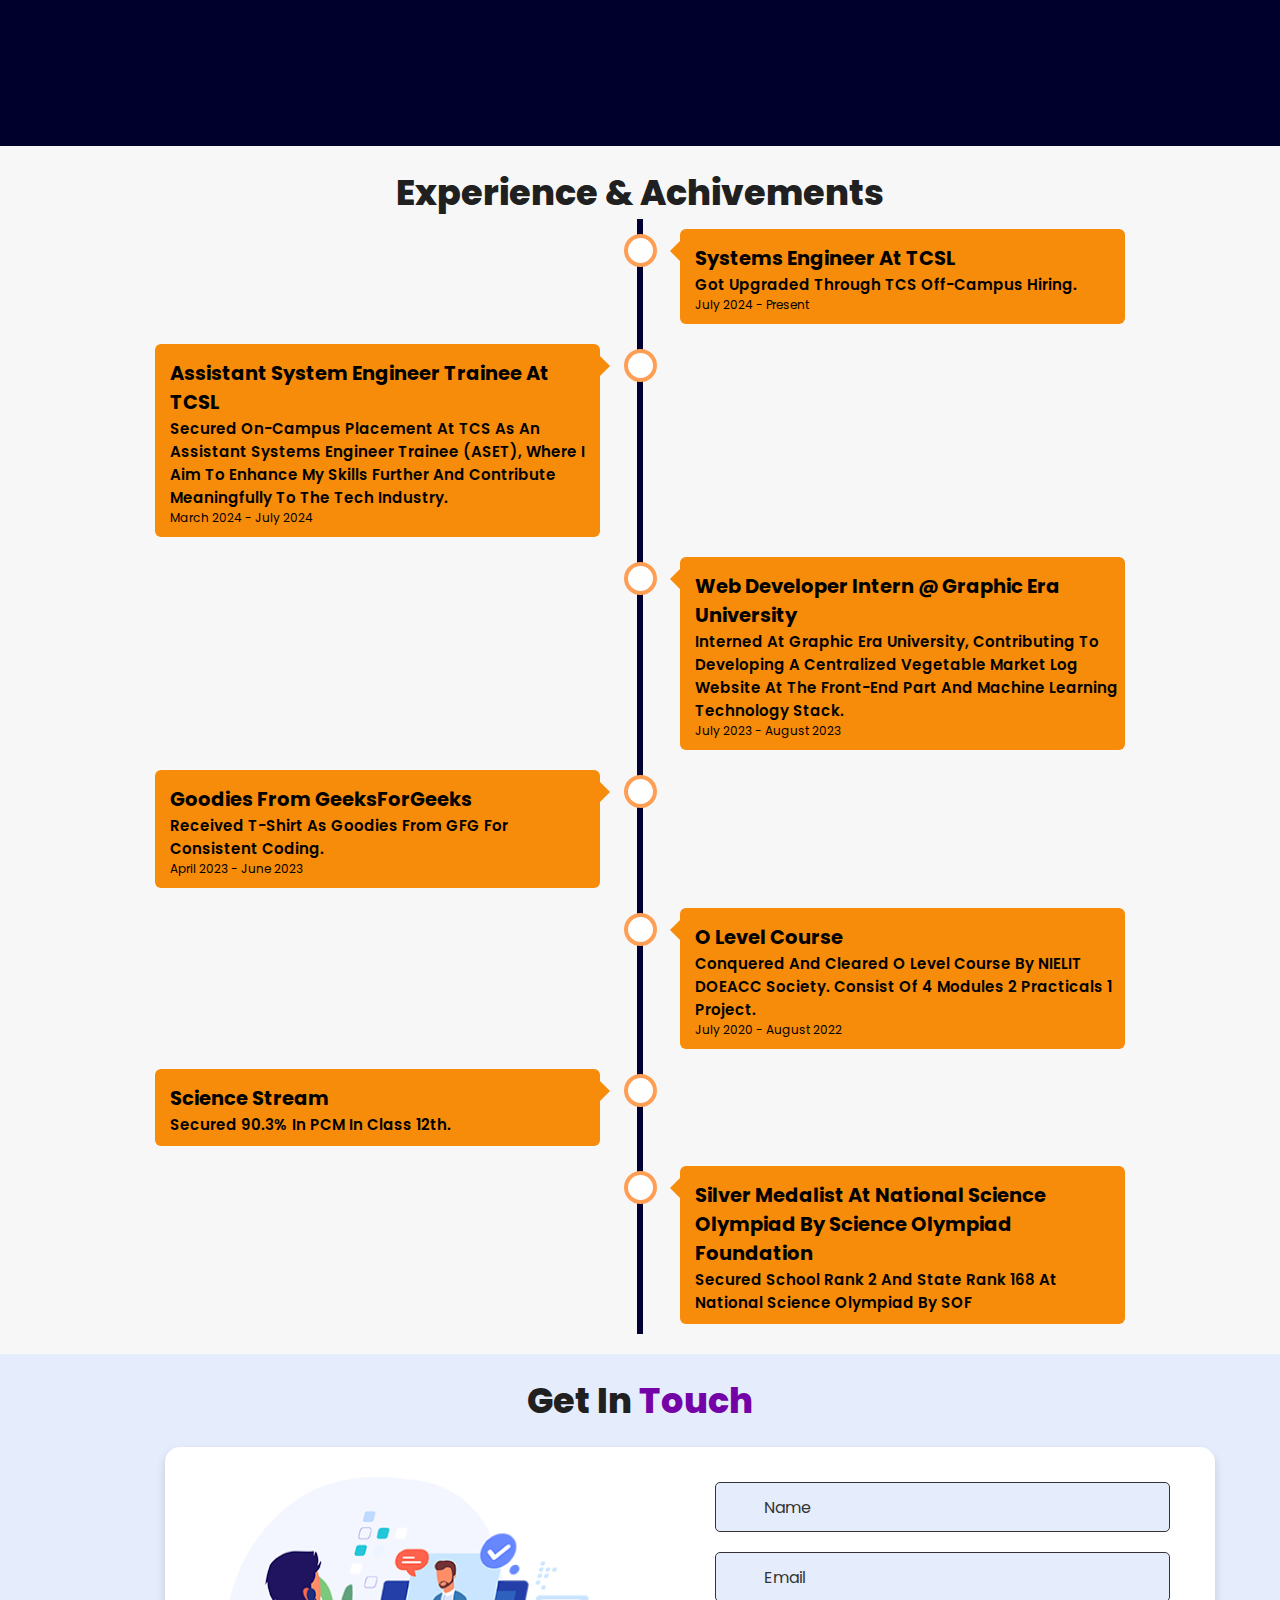
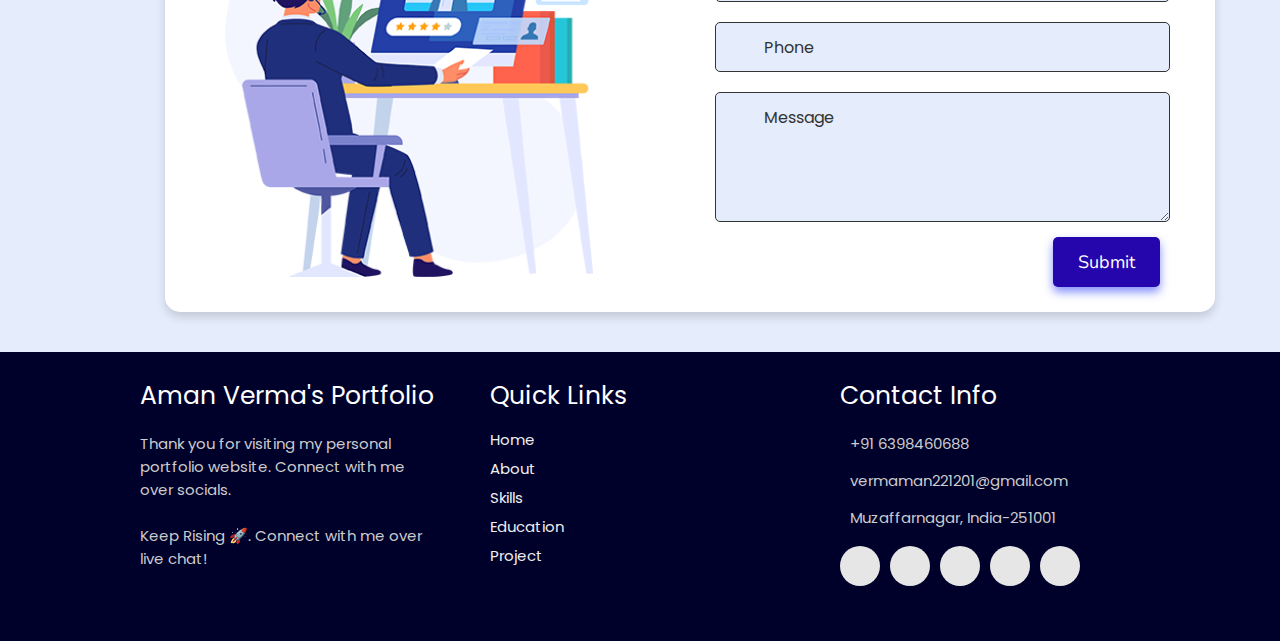
==== commit f5697414: "Update index.html" ====
--- a/index.html
+++ b/index.html
@@ -256,12 +256,22 @@
             <h2>O Level Course</h2>
           </div>
           <div class="desc">
-              <h3>Conquered and cleared O Level course by National Institute of Electronics and Information Technology under Ministry of Electronics and information Technolgy.</h3>
+              <h3>Conquered and cleared O Level course by NIELIT DOEACC Society. Consist of 4 Modules 2 Practicals 1 Project.</h3>
               <p>July 2020 - August 2022</p>
           </div>
         </div>
       </div>
        <div class="container left">
+        <div class="content">
+          <div class="tag">
+            <h2>Science Stream</h2>
+          </div>
+          <div class="desc">
+              <h3>Secured 90.3% in PCM in class 12th.</h3>
+          </div>
+        </div>
+      </div>
+       <div class="container right">
         <div class="content">
           <div class="tag">
             <h2>Silver Medalist at National Science Olympiad by Science Olympiad Foundation</h2>
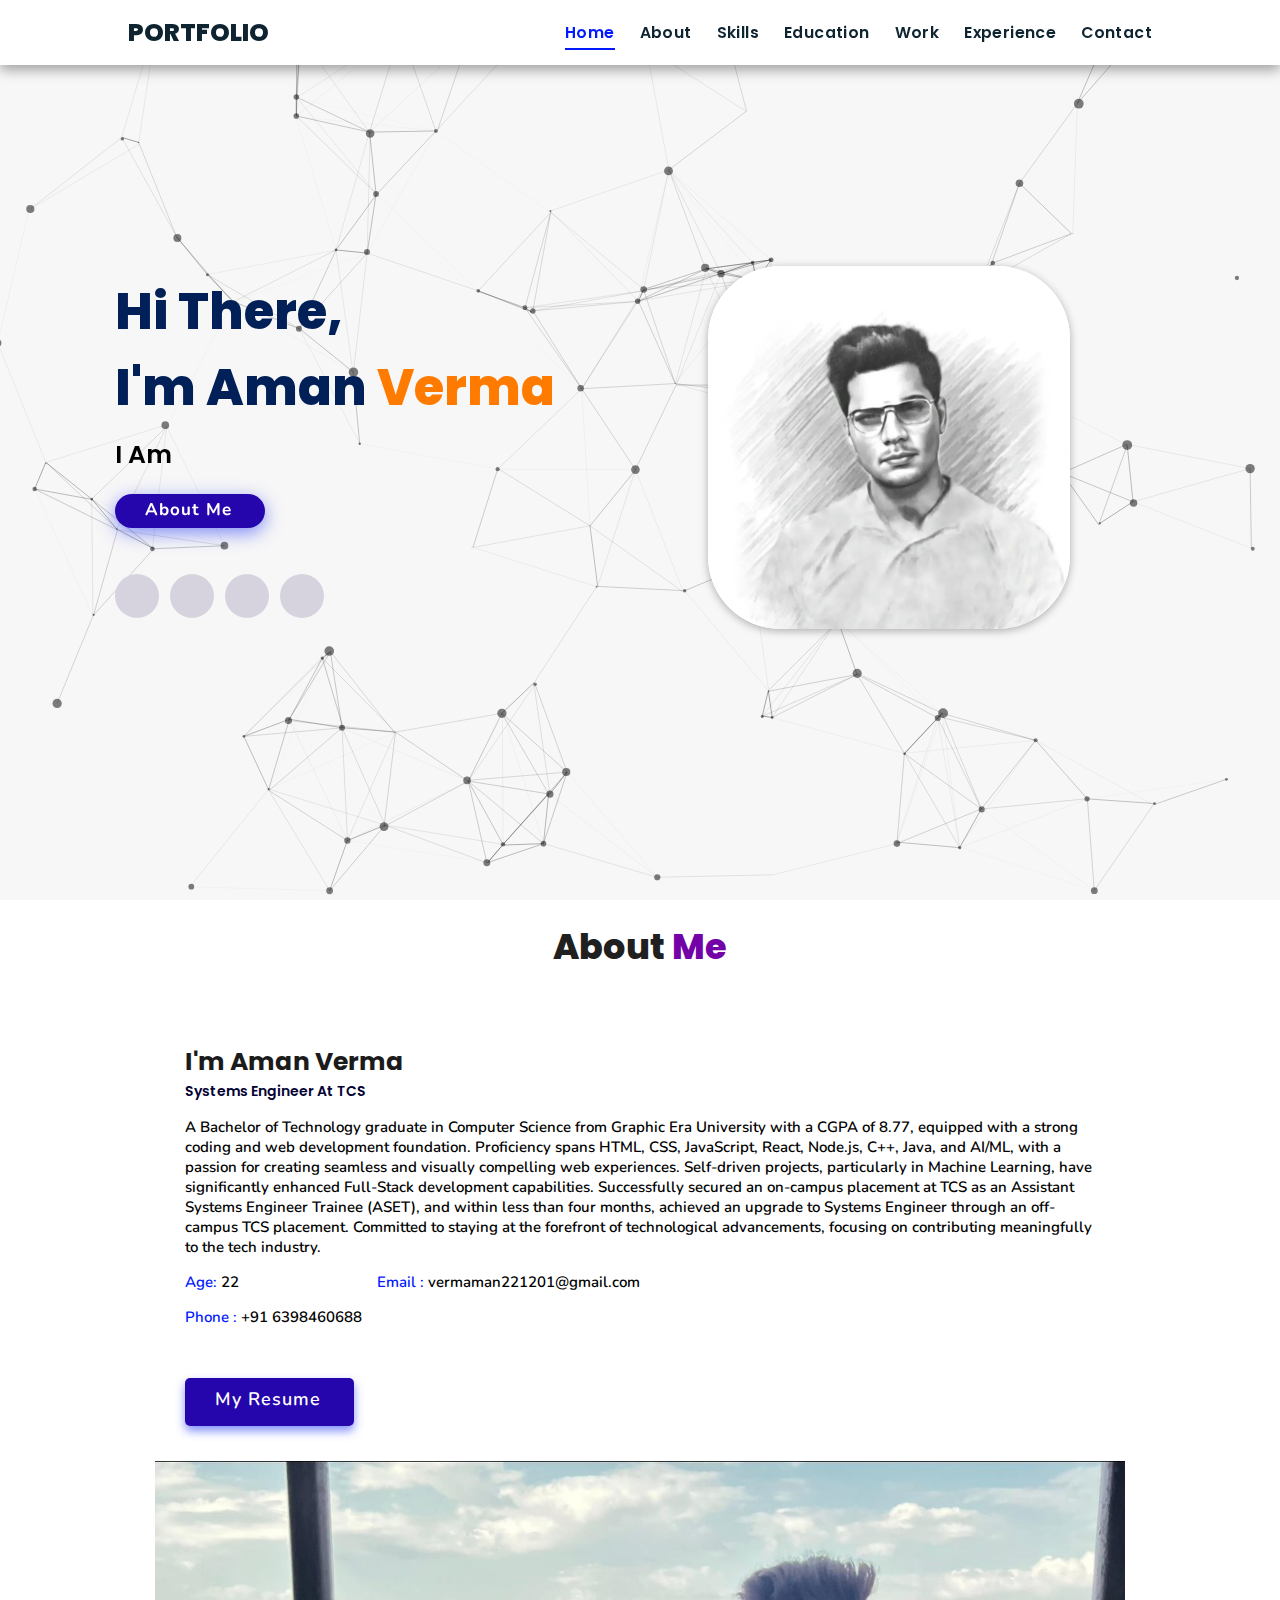
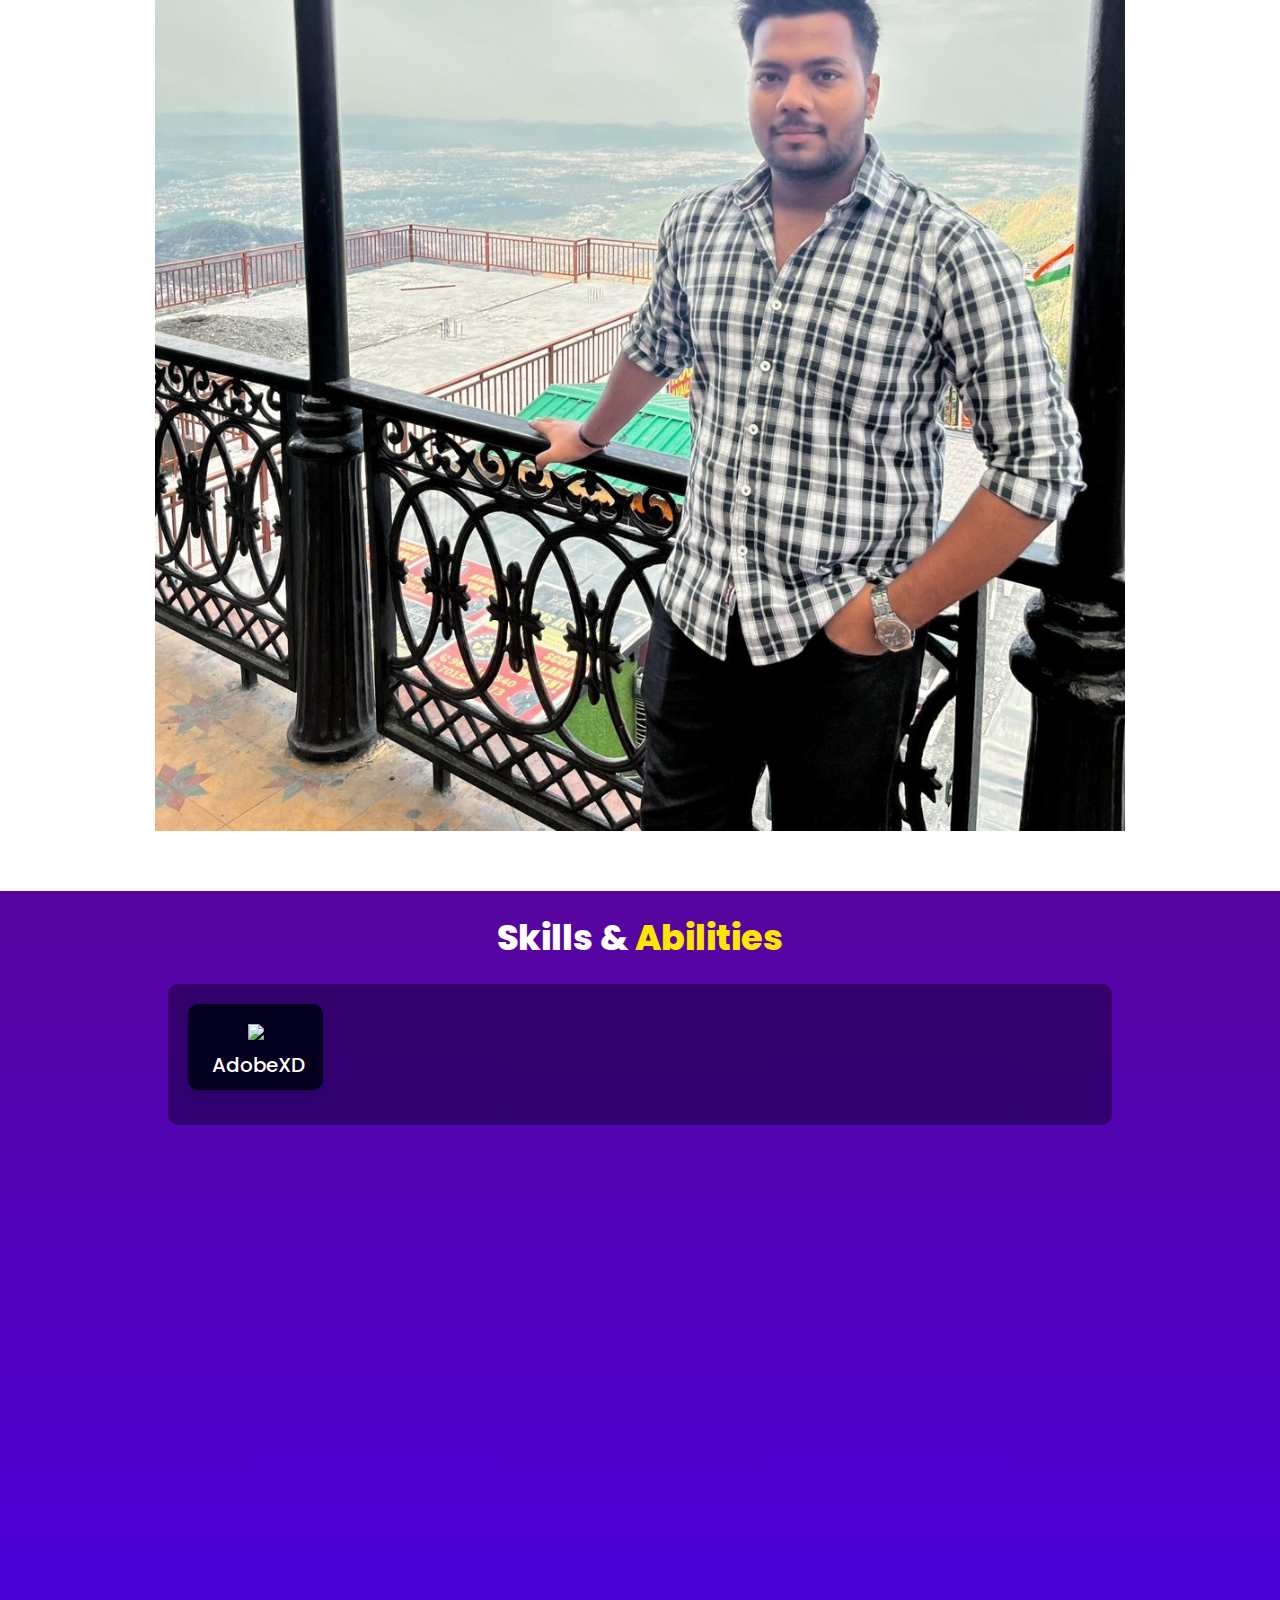
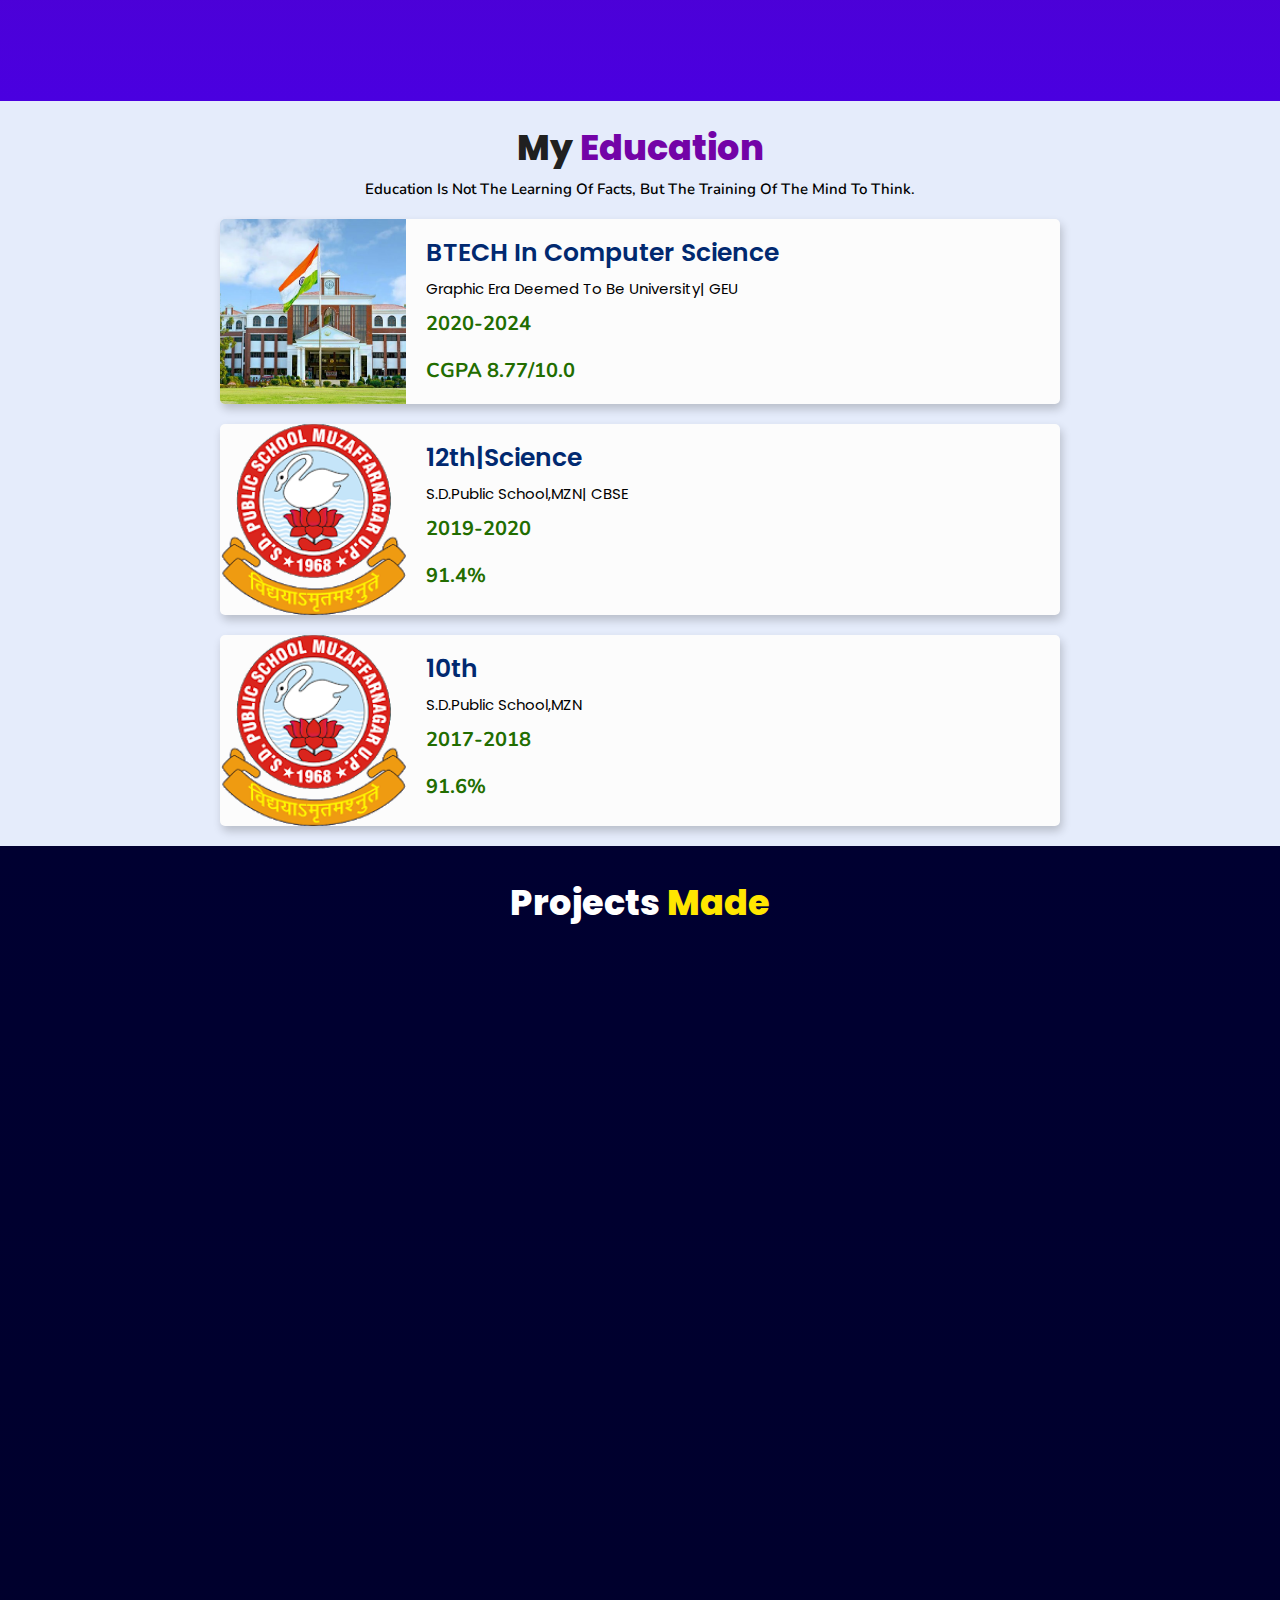
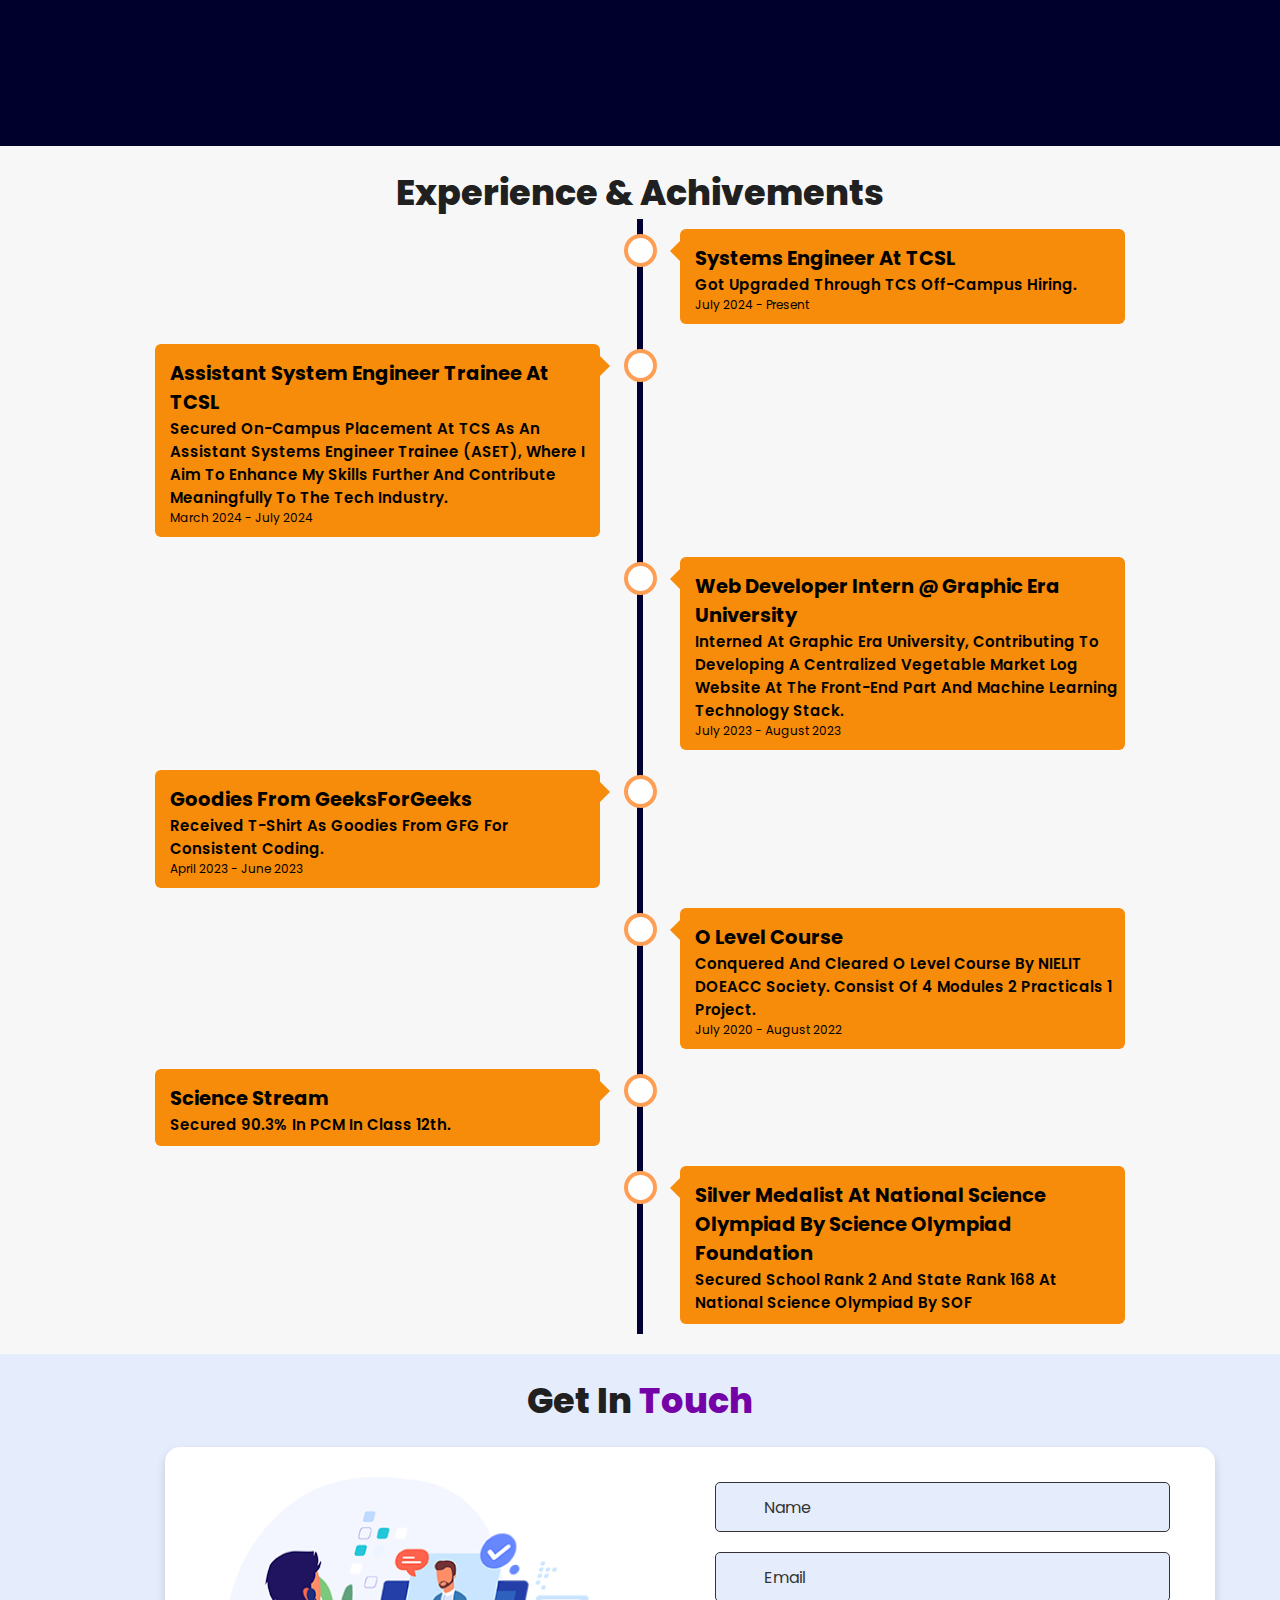
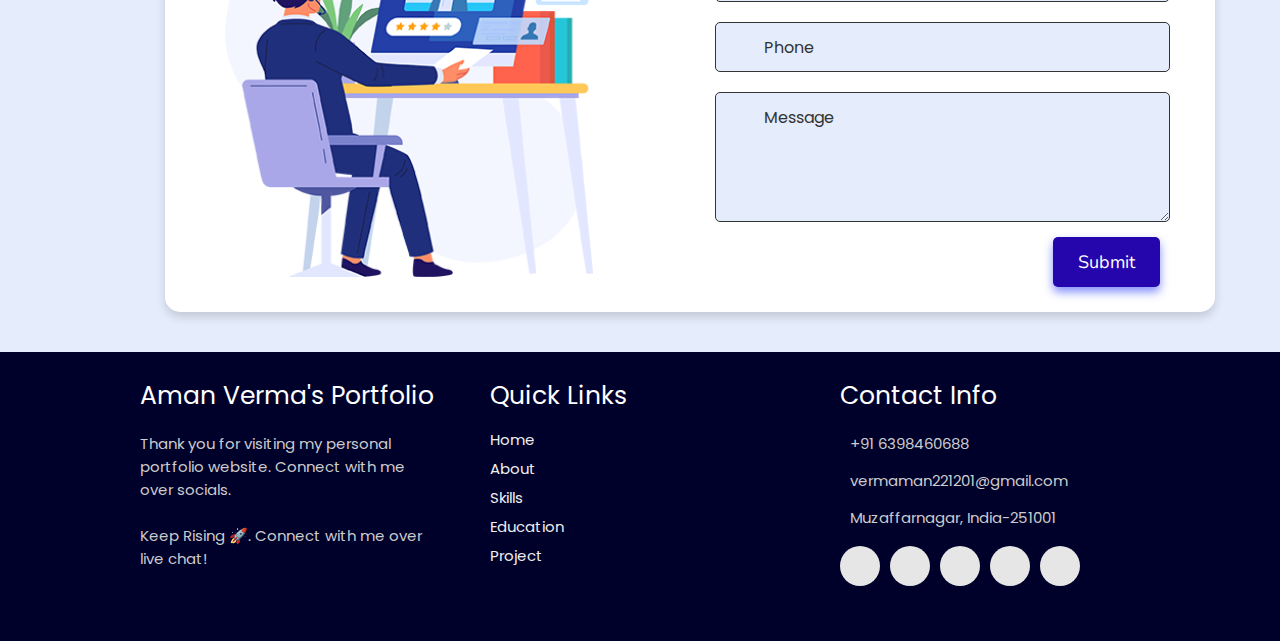
==== commit acc89f09: "Update index.html" ====
--- a/index.html
+++ b/index.html
@@ -73,7 +73,7 @@
     <div class="row">
         <div class="content">
             <h3>I'm Aman Verma</h3>
-            <span class="tag">Upcoming Systems Engineer at TCS</span>
+            <span class="tag">Systems Engineer at TCS</span>
             
             <p>A Bachelor of Technology graduate in Computer Science from Graphic Era University with a CGPA of 8.77, equipped with a strong coding and web development foundation. Proficiency spans HTML, CSS, JavaScript, React, Node.js, C++, Java, and AI/ML, with a passion for creating seamless and visually compelling web experiences. Self-driven projects, particularly in Machine Learning, have significantly enhanced Full-Stack development capabilities. Successfully secured an on-campus placement at TCS as an Assistant Systems Engineer Trainee (ASET), and within less than four months, achieved an upgrade to Systems Engineer through an off-campus TCS placement. Committed to staying at the forefront of technological advancements, focusing on contributing meaningfully to the tech industry.</p>
             
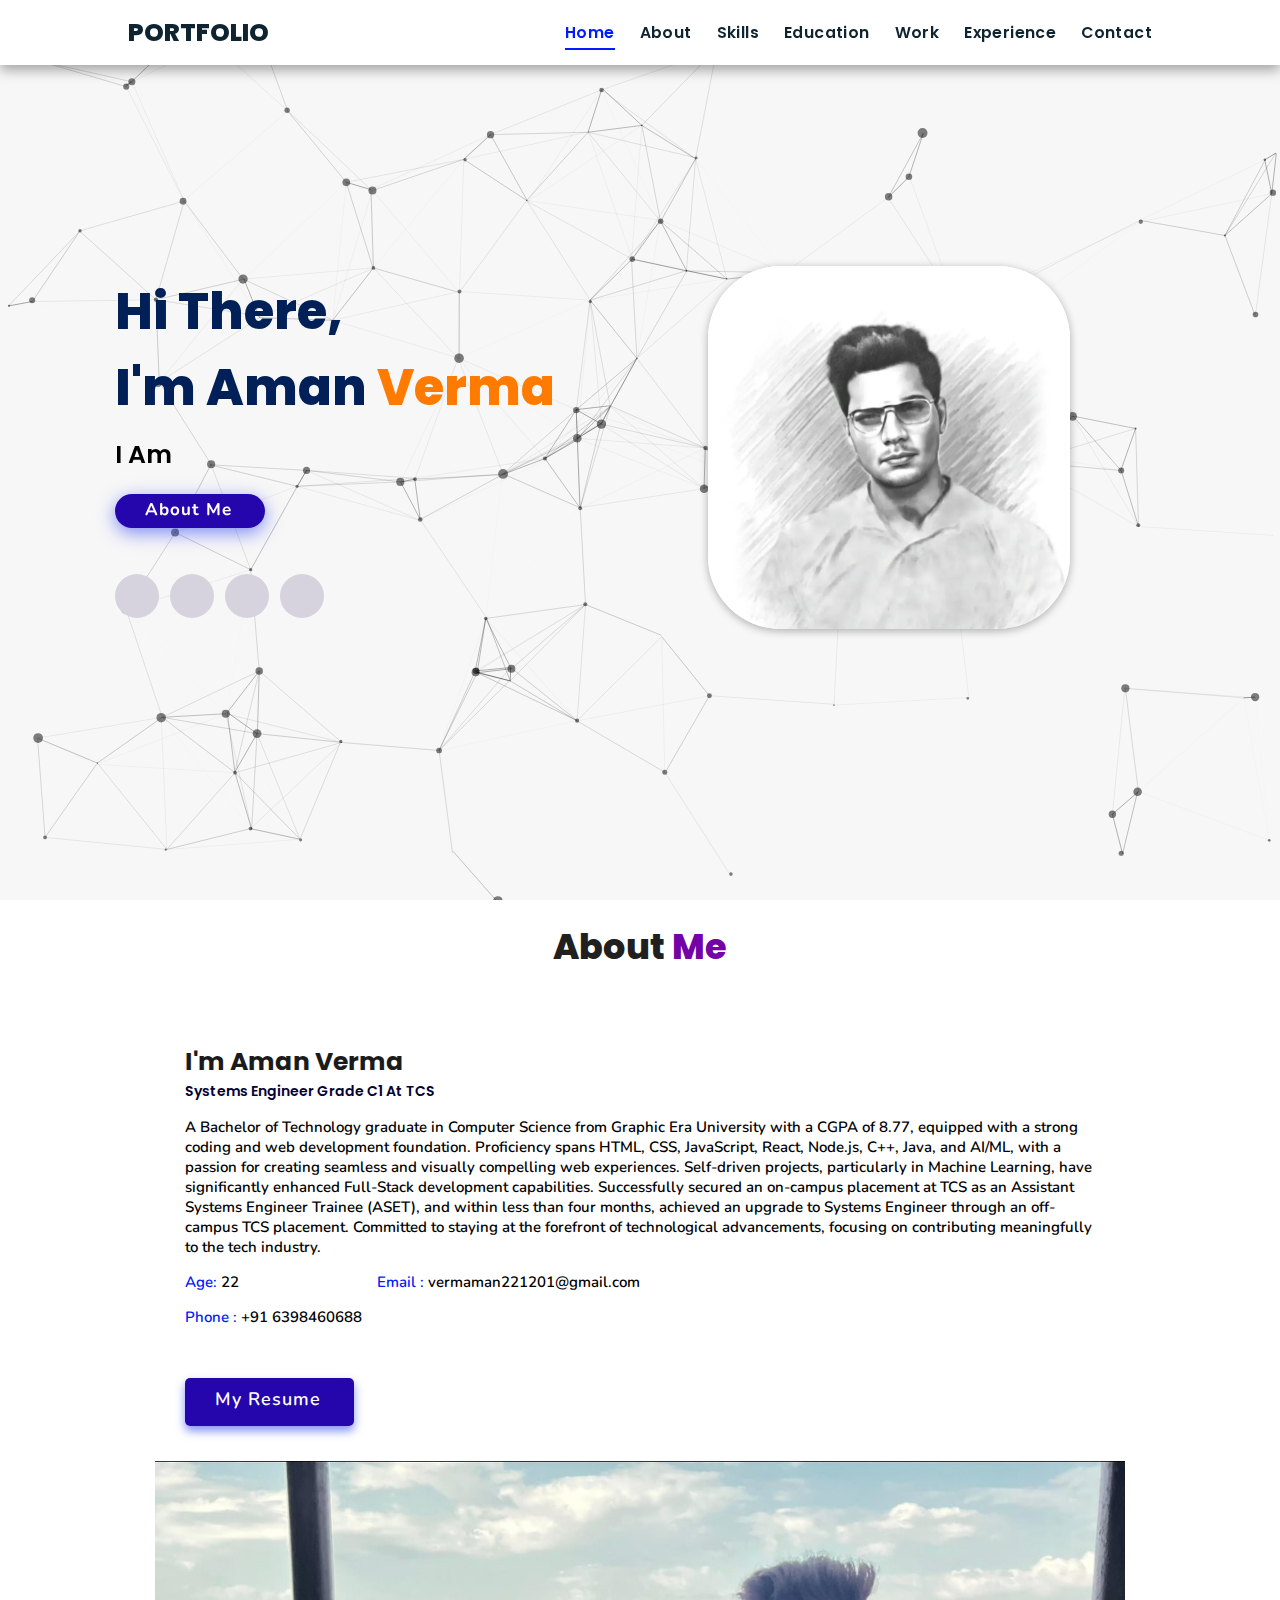
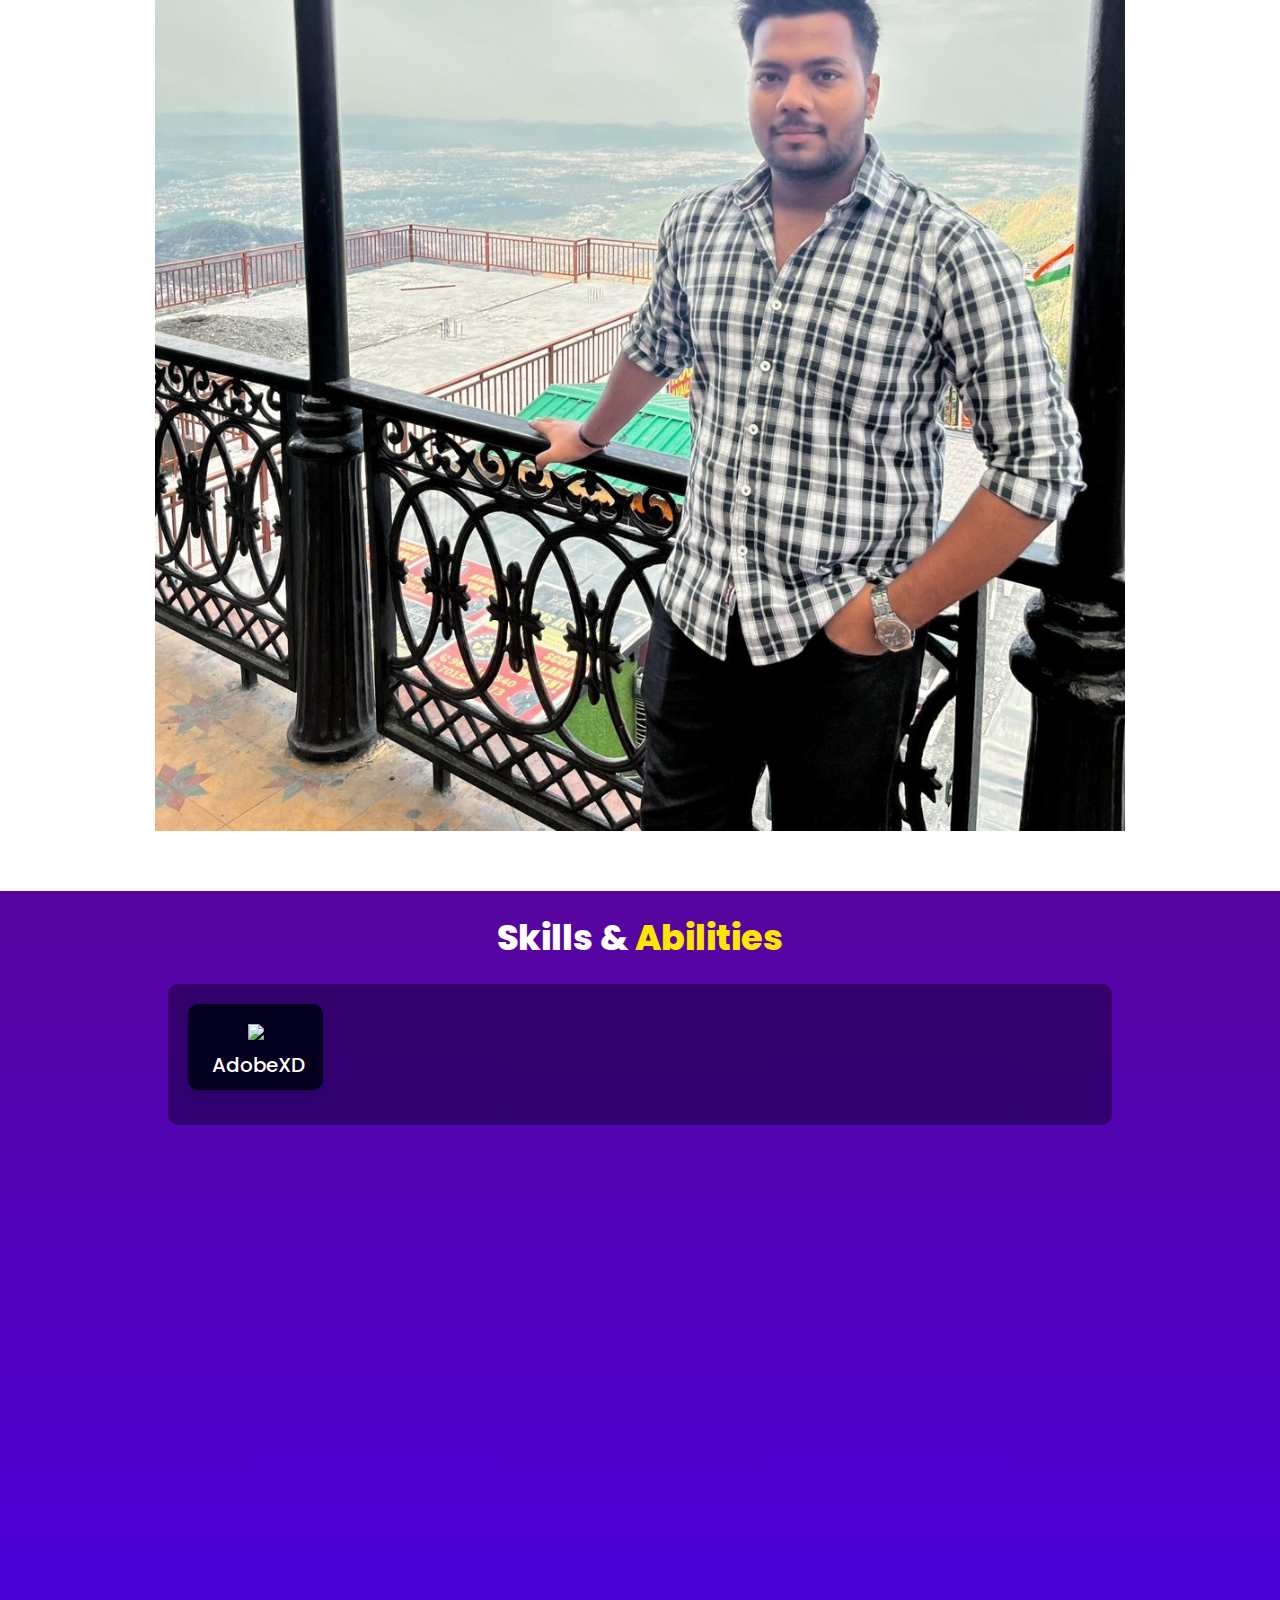
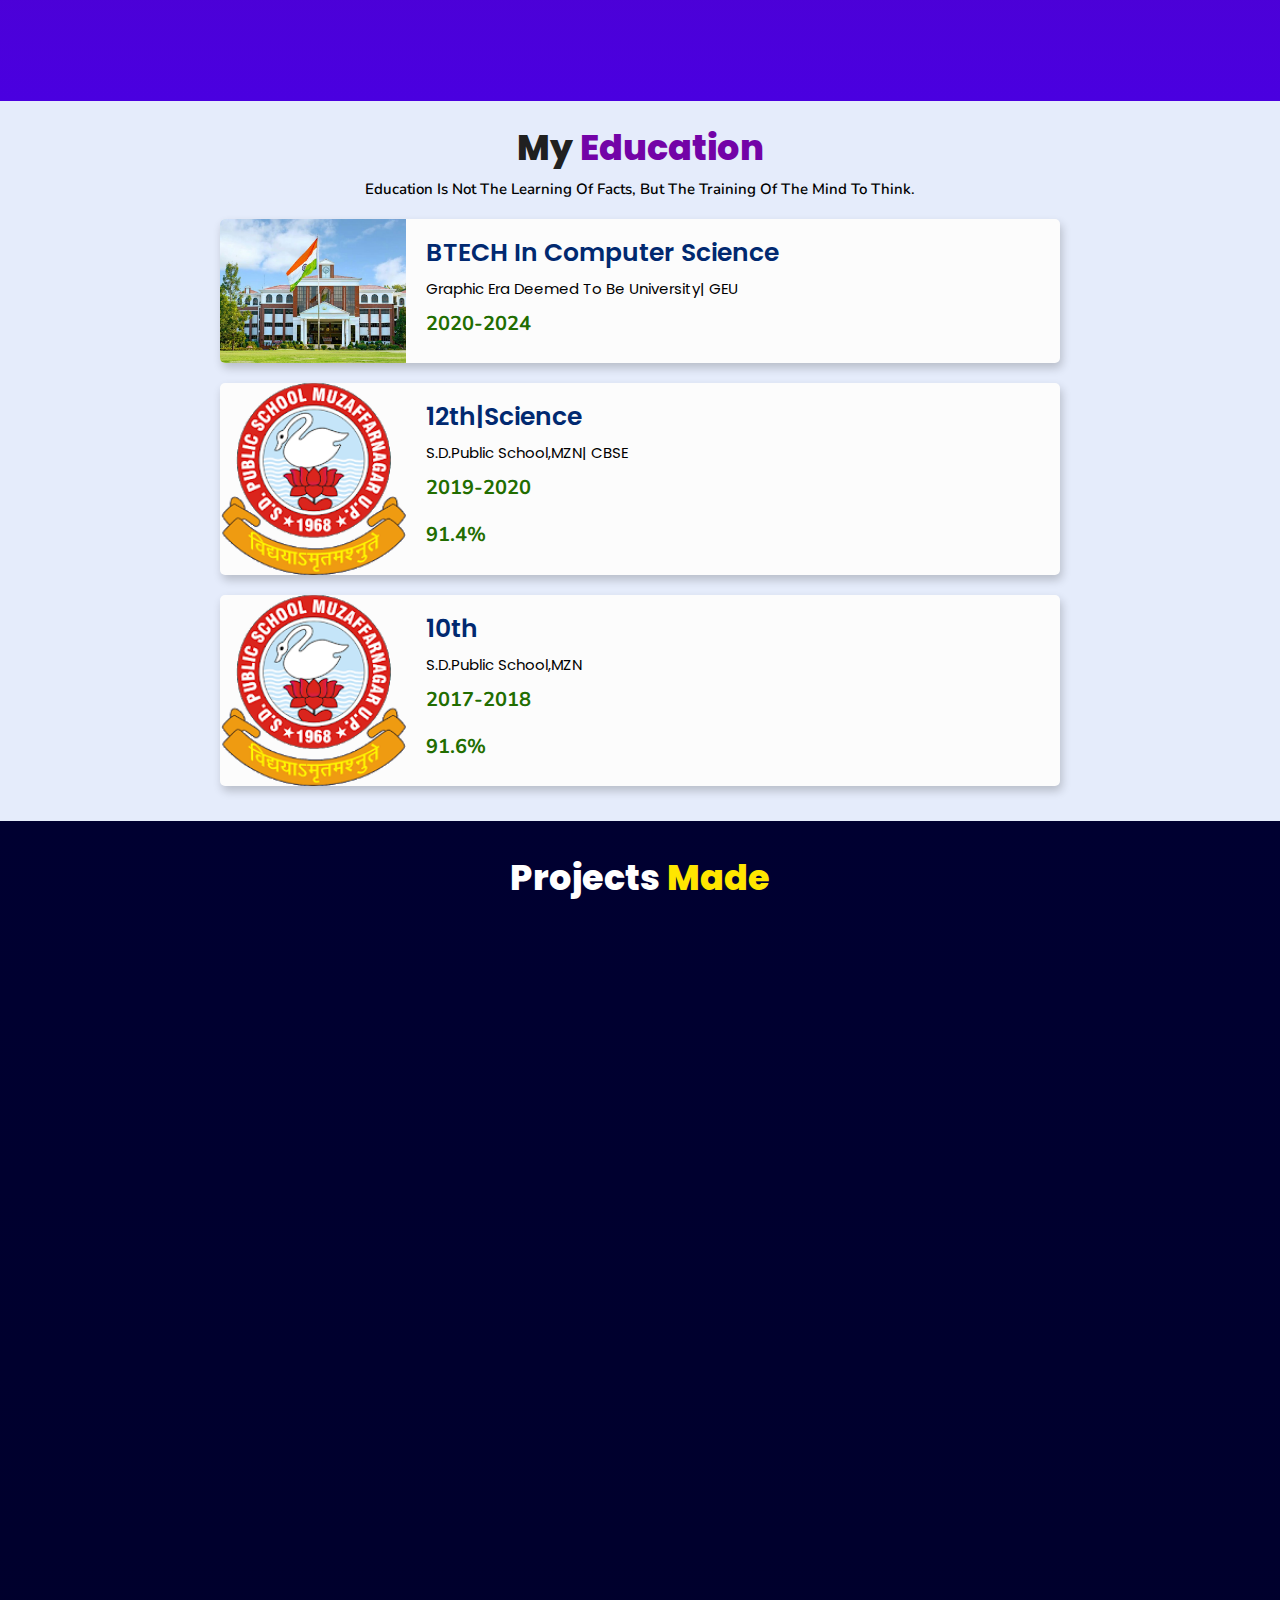
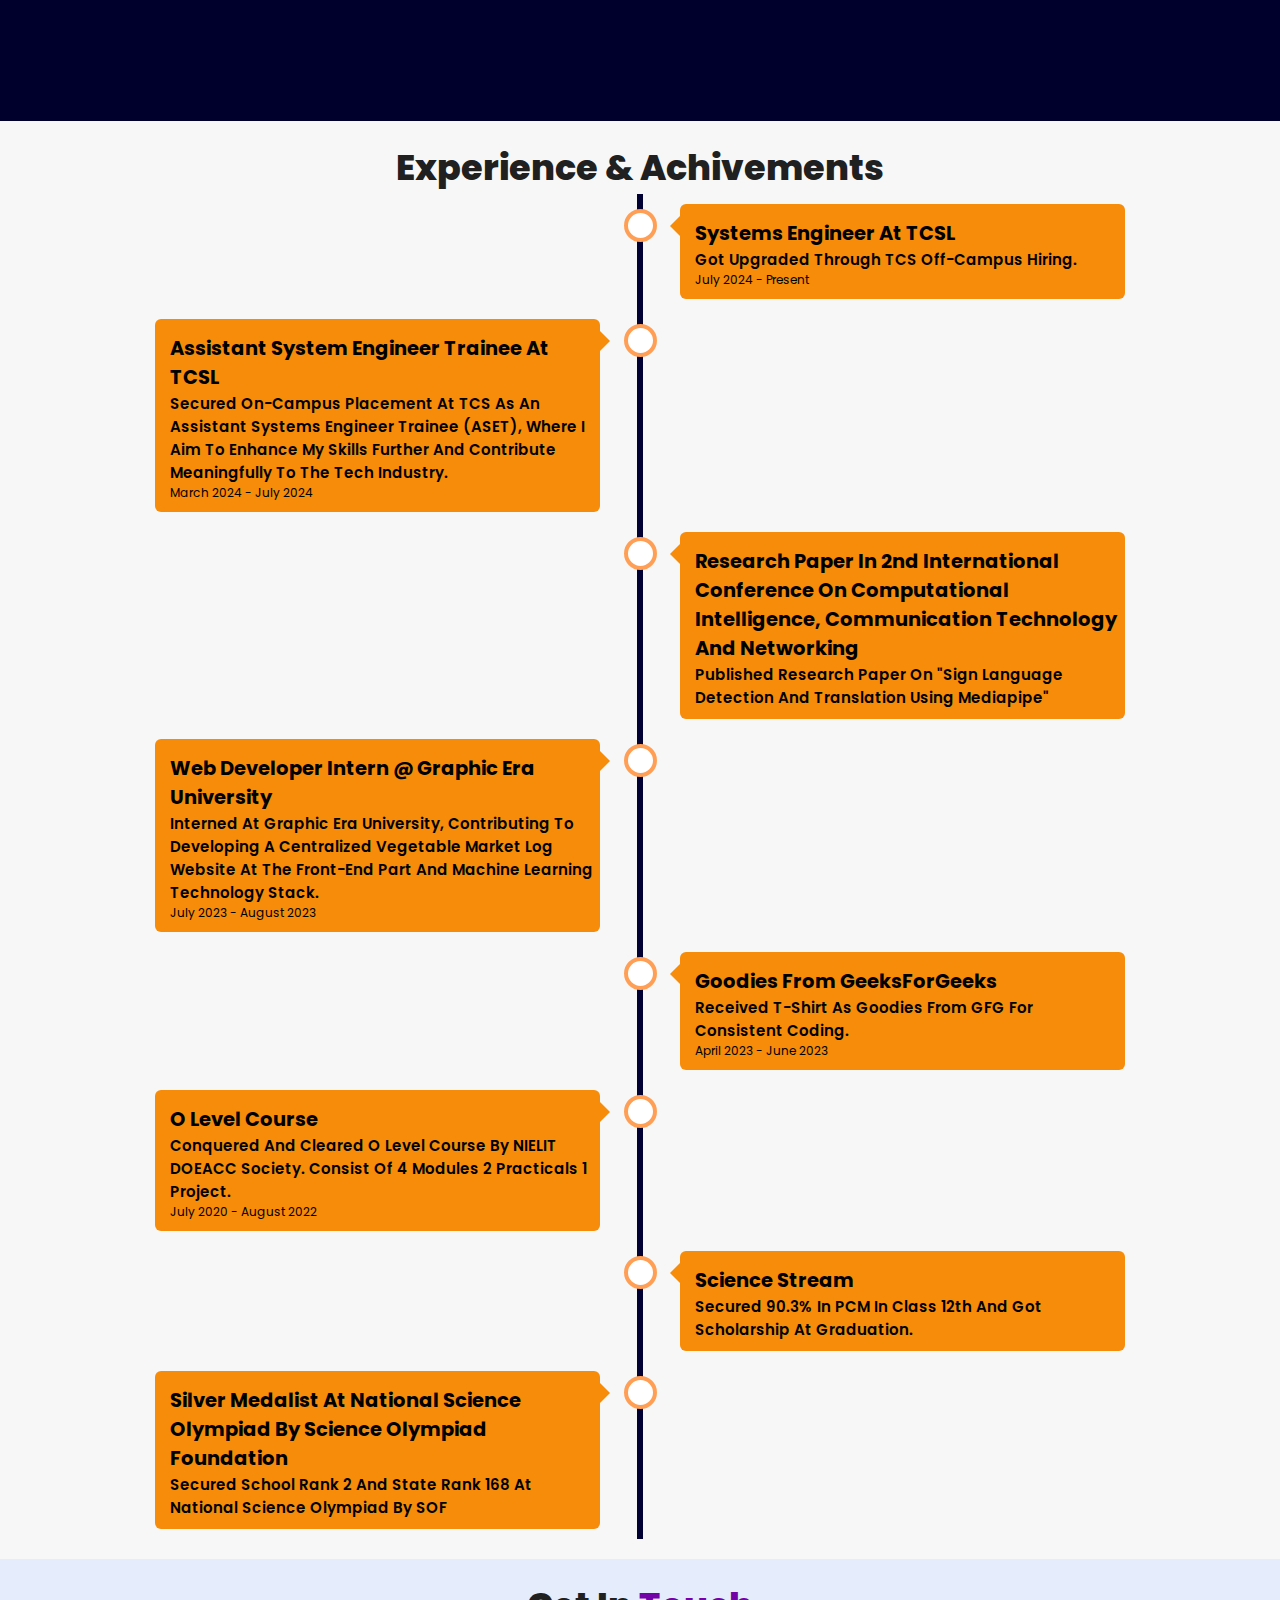
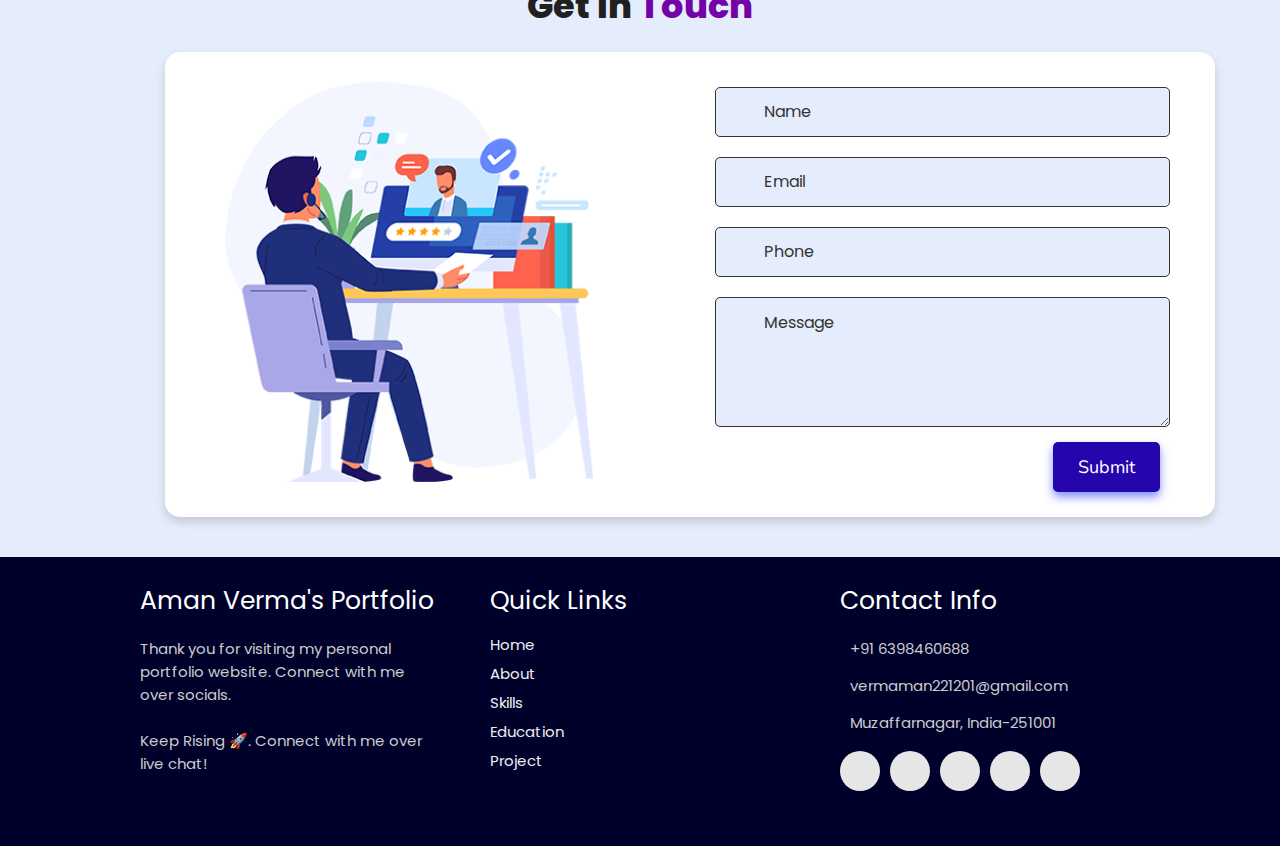
==== commit 5cff0dd6: "Update index.html" ====
--- a/index.html
+++ b/index.html
@@ -73,7 +73,7 @@
     <div class="row">
         <div class="content">
             <h3>I'm Aman Verma</h3>
-            <span class="tag">Systems Engineer at TCS</span>
+            <span class="tag">Systems Engineer Grade C1 at TCS</span>
             
             <p>A Bachelor of Technology graduate in Computer Science from Graphic Era University with a CGPA of 8.77, equipped with a strong coding and web development foundation. Proficiency spans HTML, CSS, JavaScript, React, Node.js, C++, Java, and AI/ML, with a passion for creating seamless and visually compelling web experiences. Self-driven projects, particularly in Machine Learning, have significantly enhanced Full-Stack development capabilities. Successfully secured an on-campus placement at TCS as an Assistant Systems Engineer Trainee (ASET), and within less than four months, achieved an upgrade to Systems Engineer through an off-campus TCS placement. Committed to staying at the forefront of technological advancements, focusing on contributing meaningfully to the tech industry.</p>
             
@@ -145,7 +145,6 @@
         <h3>BTECH in Computer Science</h3>
         <p>Graphic Era Deemed to be University| GEU</p>
         <h4>2020-2024</h4>
-        <h4>CGPA 8.77/10.0</h4>
         </div>
     </div>
 
@@ -230,6 +229,17 @@
       <div class="container right">
         <div class="content">
           <div class="tag">
+            <h2>Research paper in 2nd International conference on computational Intelligence, communication technology and networking</h2>
+          </div>
+          <div class="desc">
+              <h3>Published research paper on "Sign language detection and translation using mediapipe"</h3>
+          </div>
+        </div>
+      </div>
+
+      <div class="container left">
+        <div class="content">
+          <div class="tag">
             <h2>Web Developer Intern @ Graphic Era University</h2>
           </div>
           <div class="desc">
@@ -239,7 +249,7 @@
           </div>
         </div>
       </div>
-      <div class="container left">
+      <div class="container right">
         <div class="content">
           <div class="tag">
             <h2>Goodies from GeeksForGeeks</h2>
@@ -250,7 +260,7 @@
           </div>
         </div>
       </div>
-  <div class="container right">
+  <div class="container left">
         <div class="content">
           <div class="tag">
             <h2>O Level Course</h2>
@@ -261,17 +271,17 @@
           </div>
         </div>
       </div>
+       <div class="container right">
+        <div class="content">
+          <div class="tag">
+            <h2>Science Stream</h2>
+          </div>
+          <div class="desc">
+              <h3>Secured 90.3% in PCM in class 12th and got scholarship at Graduation.</h3>
+          </div>
+        </div>
+      </div>
        <div class="container left">
-        <div class="content">
-          <div class="tag">
-            <h2>Science Stream</h2>
-          </div>
-          <div class="desc">
-              <h3>Secured 90.3% in PCM in class 12th.</h3>
-          </div>
-        </div>
-      </div>
-       <div class="container right">
         <div class="content">
           <div class="tag">
             <h2>Silver Medalist at National Science Olympiad by Science Olympiad Foundation</h2>
